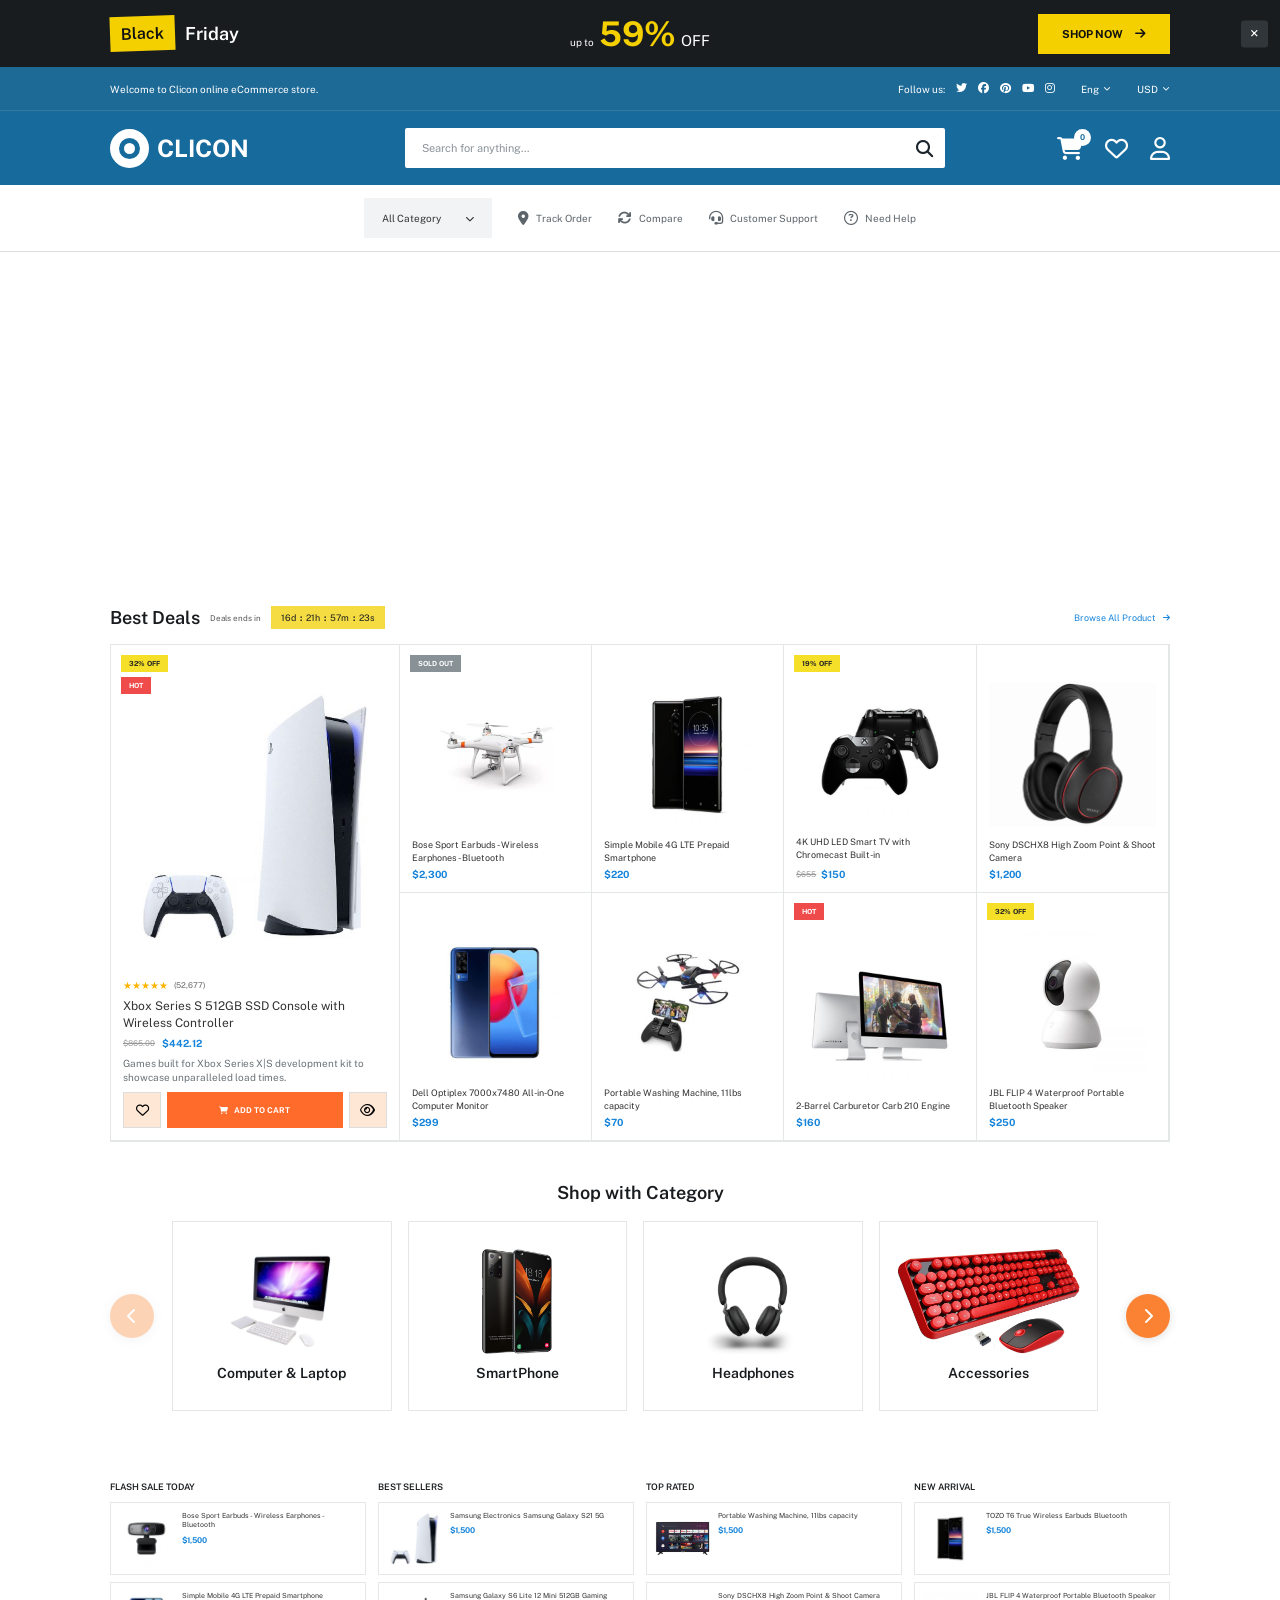
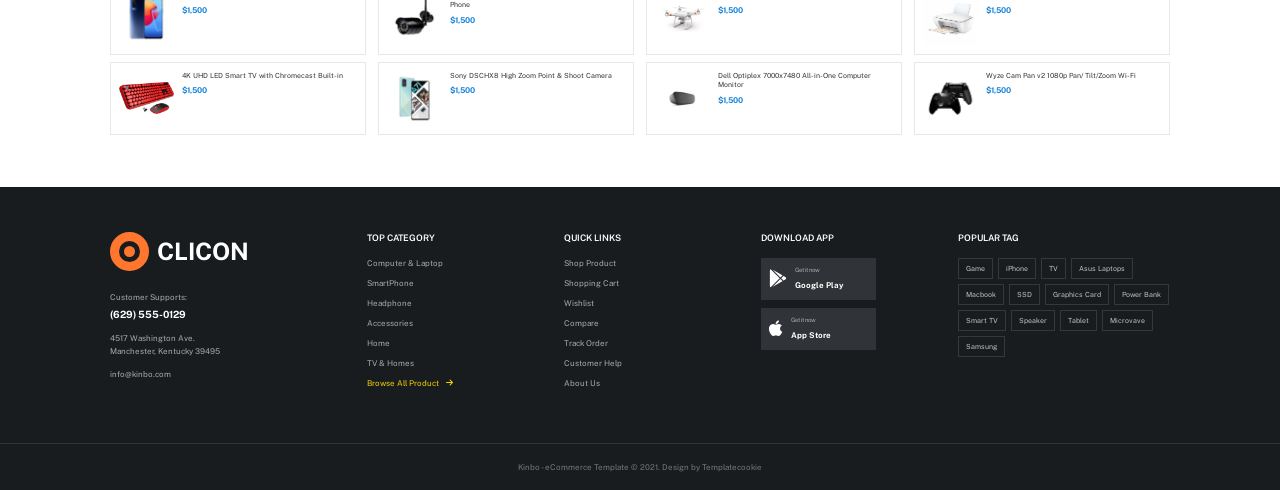
==== index.html @ a338e229 "youtube" ====
<!DOCTYPE html>
<html lang="en">

<head>
   <!-- <script>
    window.dataLayer = window.dataLayer || [];
    function gtag() {
        dataLayer.push(arguments);
    }
    gtag("consent", "default", {
        ad_storage: "denied",
        ad_user_data: "denied",
        ad_personalization: "denied",
        analytics_storage: "denied",
        functionality_storage: "denied",
        personalization_storage: "denied",
        security_storage: "granted",
        wait_for_update: 2000,
    });
    gtag("set", "ads_data_redaction", true);
    gtag("set", "url_passthrough", true); 
</script> -->

<!-- <script async src="https://www.googletagmanager.com/gtag/js?id=G-FK0CPBMCGQ"></script>
<script>
  window.dataLayer = window.dataLayer || [];
  function gtag(){dataLayer.push(arguments);}
  gtag('js', new Date());

  gtag('config', 'G-FK0CPBMCGQ');
</script> -->

<!-- Meta Pixel Code -->
<!-- <script async data-cookieyes="cookieyes-advertisement" src="https://connect.facebook.net/en_US/fbevents.js"></script>
<script>  
!function(f,b,e,v,n,t,s)
{if(f.fbq)return;n=f.fbq=function(){n.callMethod?
n.callMethod.apply(n,arguments):n.queue.push(arguments)};
if(!f._fbq)f._fbq=n;n.push=n;n.loaded=!0;n.version='2.0';
n.queue=[];t=b.createElement(e);t.async=!0;
t.src=v;s=b.getElementsByTagName(e)[0];
s.parentNode.insertBefore(t,s)}(window, document,'script',
'https://connect.facebook.net/en_US/fbevents.js');
fbq('consent','revoke');
fbq('init', '1049858417867106');
fbq('track', 'PageView');
function handleConsent(hasConsent) {
    fbq("consent", hasConsent ? "grant" : "revoke");
  }
  document.addEventListener("cookieyes_consent_update", (eventData) => {
    const data = eventData.detail;
    handleConsent(data.accepted && data.accepted.includes("advertisement"));
  });
  document.addEventListener("cookieyes_banner_load", (eventData) => {
    const data = eventData.detail;
    handleConsent(data.categories && data.categories.advertisement);
  });
</script>
<noscript><img height="1" width="1" style="display:none"
src="https://www.facebook.com/tr?id=1049858417867106&ev=PageView&noscript=1"
/></noscript> -->
<!-- End Meta Pixel Code -->
 <!-- <script>
window.iabConfig = {
allowedVendors: [755,40,231,788,1607,174,628,1111,597,1373,553,50,1614],
allowedGoogleVendors: [20,43,46,55,61,70]
}
</script> -->
 <!-- <script id="cookieyes" type="text/javascript" src="https://cdn-cookieyes.com/client_data/108c27d39368e35b284f838989f4e9d2/script.js"></script> 
<script async data-cookieyes="cookieyes-analytics" src="https://t.contentsquare.net/uxa/c73704a7d55c6.js"></script> -->
 <!-- <script>
    function initializeUET() {
        (function(w, d, t, u, o) {w[u] = w[u] || [], o.ts = (new Date).getTime();var n = d.createElement(t);n.src = "https://bat.bing.net/bat.js?ti=" + o.ti + ("uetq" != u ? "&q=" + u : ""),n.async = 1, n.onload = n.onreadystatechange = function() {var s = this.readyState;s && "loaded" !== s && "complete" !== s ||(o.q = w[u], w[u] = new UET(o), w[u].push("pageLoad"),n.onload = n.onreadystatechange = null)};var i = d.getElementsByTagName(t)[0];i.parentNode.insertBefore(n, i);})(window, document, "script", "uetq", {ti: "97267647",enableAutoSpaTracking: true});
    }
    document.addEventListener('cookieyes_banner_load', (eventData) => {
        const data = eventData.detail;
        if (data.categories.advertisement) initializeUET();
        else document.addEventListener('cookieyes_consent_update', handleConsentUpdate);
    });
    function handleConsentUpdate(eventData) {
        const data = eventData.detail;
        if (data.accepted.includes("advertisement")) initializeUET();
    }
</script> -->
<!-- Google Tag Manager -->
<script>(function(w,d,s,l,i){w[l]=w[l]||[];w[l].push({'gtm.start':
new Date().getTime(),event:'gtm.js'});var f=d.getElementsByTagName(s)[0],
j=d.createElement(s),dl=l!='dataLayer'?'&l='+l:'';j.async=true;j.src=
'https://www.googletagmanager.com/gtm.js?id='+i+dl;f.parentNode.insertBefore(j,f);
})(window,document,'script','dataLayer','GTM-5NCLK5GD');</script>
<!-- End Google Tag Manager -->

    
    
    <meta charset="UTF-8"> 
    <meta name="viewport" content="width=device-width, initial-scale=1.0">

    <title>CLICON - E-commerce</title>

    <!-- Google Font -->
    <link rel="preconnect" href="https://fonts.googleapis.com">
    <link rel="preconnect" href="https://fonts.gstatic.com" crossorigin>

    <link
        href="https://fonts.googleapis.com/css2?family=Public+Sans:wght@400;500;600;700&display=swap"
        rel="stylesheet"
    >

    <!-- Font Awesome -->
    <link
        rel="stylesheet"
        href="https://cdnjs.cloudflare.com/ajax/libs/font-awesome/6.5.2/css/all.min.css"
    >

    <!-- CSS -->
    <link
        rel="stylesheet"
        href="stylescart/stylescart1.css"
    >

</head>

<body>
    
<noscript><iframe src="https://www.googletagmanager.com/ns.html?id=GTM-5NCLK5GD"
height="0" width="0" style="display:none;visibility:hidden"></iframe></noscript>



<!-- =====================================================
     TOP PROMOTION BAR
===================================================== -->

<div class="top-promo">

    <div class="promo-content">

        <div class="promo-left">

            <span class="black-label">
                Black
            </span>

            <span>
                Friday
            </span>

        </div>


        <div class="promo-center">

            <small>
                up to
            </small>

            <strong>
                59%
            </strong>

            <span>
                OFF
            </span>

        </div>


        <button
            type="button"
            class="shop-now"
        >
            SHOP NOW
            <i class="fa-solid fa-arrow-right"></i>
        </button>

    </div>


    <button
        type="button"
        class="close-promo"
        aria-label="Close promotion"
    >
        ×
    </button>

</div>


<!-- =====================================================
     HEADER
===================================================== -->

<header class="header">


    <!-- HEADER TOP -->

    <div class="header-top">

        <div class="header-top-inner">

            <p>
                Welcome to Clicon online eCommerce store.
            </p>
            
            <div class="header-social">

                <span>
                    Follow us:
                </span>

                <i class="fa-brands fa-twitter"></i>

                <i class="fa-brands fa-facebook"></i>

                <i class="fa-brands fa-pinterest"></i>

                <i class="fa-brands fa-youtube"></i>

                <i class="fa-brands fa-instagram"></i>


                <span class="language">

                    Eng

                    <i class="fa-solid fa-chevron-down"></i>

                </span>


                <span class="currency">

                    USD

                    <i class="fa-solid fa-chevron-down"></i>

                </span>

            </div>

        </div>

    </div>


    <!-- MAIN BLUE HEADER -->

    <div class="header-main">

        <div class="header-main-inner">


            <!-- LOGO -->

            <div class="logo">

                <div class="logo-icon">

                    <span></span>

                </div>

                <span>
                    CLICON
                </span>

            </div>


            <!-- SEARCH -->

            <div class="search-box">

                <input
                    type="text"
                    placeholder="Search for anything..."
                >

                <button type="button">

                    <i class="fa-solid fa-magnifying-glass"></i>

                </button>

            </div>
            


            <!-- HEADER ACTIONS -->

            <div class="header-actions">


                <a
                    href="cart.html"
                    class="cart"
                    id="cartLink"
                    aria-label="Shopping Cart"
                >

                    <i class="fa-solid fa-cart-shopping"></i>

                    <span
                        class="cart-count"
                        id="cartCount"
                    >
                        0
                    </span>

                </a>


                <i class="fa-regular fa-heart"></i>

                <i class="fa-regular fa-user"></i>

            </div>

        </div>

    </div>


    <!-- NAVIGATION -->

    <nav class="navigation">

        <div class="nav-inner">


            <button
                type="button"
                class="category-button"
            >

                <span>
                    All Category
                </span>

                <i class="fa-solid fa-chevron-down"></i>

            </button>


            <a href="#">

                <i class="fa-solid fa-location-dot"></i>

                <span>
                    Track Order
                </span>

            </a>


            <a href="#">

                <i class="fa-solid fa-arrows-rotate"></i>

                <span>
                    Compare
                </span>

            </a>


            <a href="#">

                <i class="fa-solid fa-headset"></i>

                <span>
                    Customer Support
                </span>

            </a>


            <a href="#">

                <i class="fa-regular fa-circle-question"></i>

                <span>
                    Need Help
                </span>

            </a>

        </div>

    </nav>

</header>


<!-- =====================================================
     MAIN
===================================================== -->

<main>


<!-- =====================================================
     BEST DEALS
===================================================== -->
<div id="daily-container"></div>
<div id="youtube-container">
    <iframe
  width="560"
  height="315"
  data-src="https://www.youtube.com/embed/6dN-zDitRwo?si=wccY90FbBGuuC-x7"
  title="YouTube video player"
  frameborder="0"
  allow="accelerometer; autoplay; clipboard-write; encrypted-media; gyroscope; picture-in-picture; web-share"
  referrerpolicy="strict-origin-when-cross-origin"
  allowfullscreen>
</iframe>
</div>
<section class="best-deals">

    <div class="section-container">


        <div class="section-heading">


            <div class="heading-left">

                <h2>
                    Best Deals
                </h2>


                <span class="deals-end">
                    Deals ends in
                </span>


                <div class="countdown">

                    <span>
                        16d
                    </span>

                    <b>:</b>

                    <span>
                        21h
                    </span>

                    <b>:</b>

                    <span>
                        57m
                    </span>

                    <b>:</b>

                    <span>
                        23s
                    </span>

                </div>

            </div>


            <a
                href="#"
                class="browse-link"
            >
                Browse All Product

                <i class="fa-solid fa-arrow-right"></i>

            </a>

        </div>


        <!-- =================================================
             PRODUCT GRID
        ================================================= -->

        <div class="deal-grid">


            <!-- PRODUCT 1 -->

            <div
                class="deal-product large-product product-card"
                data-product-id="product-001"
                data-product-name="Xbox Series S 512GB SSD Console with Wireless Controller"
                data-product-price="442.12"
                data-product-image="pics2/ps5.png"
                data-product-old-price="865"
                data-product-brand="Xbox"
                data-product-category="Gaming"
                data-product-sku="A264671"
            >

                <div class="product-badges">

                    <span class="discount">
                        32% OFF
                    </span>

                    <span class="hot">
                        HOT
                    </span>

                </div>


                <img
                    src="pics2/ps5.png"
                    alt="Gaming Console"
                >


                <div class="rating">
                    ★★★★★
                    <span>
                        (52,677)
                    </span>
                </div>


                <h3>
                    Xbox Series S 512GB SSD Console
                    with Wireless Controller
                </h3>


                <div class="price">

                    <del>
                        $865.00
                    </del>

                    <strong>
                        $442.12
                    </strong>

                </div>


                <p class="description">

                    Games built for Xbox Series X|S
                    development kit to showcase
                    unparalleled load times.

                </p>


                <div class="product-buttons">


                    <button
                        type="button"
                        class="wishlist"
                        data-action="wishlist"
                    >

                        <i class="fa-regular fa-heart"></i>

                    </button>


                    <button
                        type="button"
                        class="add-cart"
                        data-action="add-cart"
                    >

                        <i class="fa-solid fa-cart-shopping"></i>

                        ADD TO CART

                    </button>


                    <button
                        type="button"
                        class="view"
                        data-action="quick-view"
                    >

                        <i class="fa-regular fa-eye"></i>

                    </button>

                </div>

            </div>


            <!-- PRODUCT 2 -->

            <div
                class="deal-product small-deal-product product-card"
                data-product-id="product-002"
                data-product-name="Bose Sport Earbuds - Wireless Earphones - Bluetooth"
                data-product-price="2300"
                data-product-image="pics2/drone2.png"
                data-product-old-price="2500"
                data-product-brand="Bose"
                data-product-category="Headphones"
                data-product-sku="A264672"
            >

                <span class="sold">
                    SOLD OUT
                </span>


                <img
                    src="pics2/drone2.png"
                    alt="Drone"
                >


                <div class="product-hover-actions">

                    <button
                        type="button"
                        class="hover-action wishlist-action"
                        data-action="wishlist"
                    >
                        <i class="fa-regular fa-heart"></i>
                    </button>


                    <button
                        type="button"
                        class="hover-action cart-action"
                        data-action="add-cart"
                    >
                        <i class="fa-solid fa-cart-shopping"></i>
                    </button>


                    <button
                        type="button"
                        class="hover-action view-action"
                        data-action="quick-view"
                    >
                        <i class="fa-regular fa-eye"></i>
                    </button>

                </div>


                <h3>
                    Bose Sport Earbuds - Wireless
                    Earphones - Bluetooth
                </h3>


                <strong class="blue-price">
                    $2,300
                </strong>

            </div>


            <!-- PRODUCT 3 -->

            <div
                class="deal-product small-deal-product product-card"
                data-product-id="product-003"
                data-product-name="Simple Mobile 4G LTE Prepaid Smartphone"
                data-product-price="220"
                data-product-image="pics2/phone3.png"
                data-product-old-price="250"
                data-product-brand="Simple Mobile"
                data-product-category="Smartphones"
                data-product-sku="A264673"
            >

                <img
                    src="pics2/phone3.png"
                    alt="Smartphone"
                >


                <div class="product-hover-actions">

                    <button
                        type="button"
                        class="hover-action wishlist-action"
                        data-action="wishlist"
                    >
                        <i class="fa-regular fa-heart"></i>
                    </button>


                    <button
                        type="button"
                        class="hover-action cart-action"
                        data-action="add-cart"
                    >
                        <i class="fa-solid fa-cart-shopping"></i>
                    </button>


                    <button
                        type="button"
                        class="hover-action view-action"
                        data-action="quick-view"
                    >
                        <i class="fa-regular fa-eye"></i>
                    </button>

                </div>


                <h3>
                    Simple Mobile 4G LTE Prepaid
                    Smartphone
                </h3>


                <strong class="blue-price">
                    $220
                </strong>

            </div>


            <!-- PRODUCT 4 -->

            <div
                class="deal-product small-deal-product product-card"
                data-product-id="product-004"
                data-product-name="4K UHD LED Smart TV with Chromecast Built-in"
                data-product-price="150"
                data-product-image="pics2/xboxc.png"
                data-product-old-price="655"
                data-product-brand="Samsung"
                data-product-category="TV & Home"
                data-product-sku="A264674"
            >

                <span class="discount">
                    19% OFF
                </span>


                <img
                    src="pics2/xboxc.png"
                    alt="Gaming console"
                >


                <div class="product-hover-actions">

                    <button
                        type="button"
                        class="hover-action wishlist-action"
                        data-action="wishlist"
                    >
                        <i class="fa-regular fa-heart"></i>
                    </button>


                    <button
                        type="button"
                        class="hover-action cart-action"
                        data-action="add-cart"
                    >
                        <i class="fa-solid fa-cart-shopping"></i>
                    </button>


                    <button
                        type="button"
                        class="hover-action view-action"
                        data-action="quick-view"
                    >
                        <i class="fa-regular fa-eye"></i>
                    </button>

                </div>


                <h3>
                    4K UHD LED Smart TV with
                    Chromecast Built-in
                </h3>


                <div class="price">

                    <del>
                        $655
                    </del>

                    <strong>
                        $150
                    </strong>

                </div>

            </div>


            <!-- PRODUCT 5 -->

            <div
                class="deal-product small-deal-product product-card"
                data-product-id="product-005"
                data-product-name="Sony DSCHX8 High Zoom Point & Shoot Camera"
                data-product-price="1200"
                data-product-image="pics2/ChatGPT Image Aug 17, 2026, 02_09_43 PM.png"
                data-product-old-price="1350"
                data-product-brand="Sony"
                data-product-category="Camera"
                data-product-sku="A264675"
            >

                <img
                    src="pics2/ChatGPT Image Aug 17, 2026, 02_09_43 PM.png"
                    alt="Headphones"
                >


                <div class="product-hover-actions">

                    <button
                        type="button"
                        class="hover-action wishlist-action"
                        data-action="wishlist"
                    >
                        <i class="fa-regular fa-heart"></i>
                    </button>


                    <button
                        type="button"
                        class="hover-action cart-action"
                        data-action="add-cart"
                    >
                        <i class="fa-solid fa-cart-shopping"></i>
                    </button>


                    <button
                        type="button"
                        class="hover-action view-action"
                        data-action="quick-view"
                    >
                        <i class="fa-regular fa-eye"></i>
                    </button>

                </div>


                <h3>
                    Sony DSCHX8 High Zoom Point
                    & Shoot Camera
                </h3>


                <strong class="blue-price">
                    $1,200
                </strong>

            </div>


            <!-- PRODUCT 6 -->

            <div
                class="deal-product small-deal-product product-card"
                data-product-id="product-006"
                data-product-name="Dell Optiplex 7000x7480 All-in-One Computer Monitor"
                data-product-price="299"
                data-product-image="pics2/phone2.png"
                data-product-old-price="350"
                data-product-brand="Dell"
                data-product-category="Computer"
                data-product-sku="A264676"
            >

                <img
                    src="pics2/phone2.png"
                    alt="Monitor"
                >


                <div class="product-hover-actions">

                    <button
                        type="button"
                        class="hover-action wishlist-action"
                        data-action="wishlist"
                    >
                        <i class="fa-regular fa-heart"></i>
                    </button>


                    <button
                        type="button"
                        class="hover-action cart-action"
                        data-action="add-cart"
                    >
                        <i class="fa-solid fa-cart-shopping"></i>
                    </button>


                    <button
                        type="button"
                        class="hover-action view-action"
                        data-action="quick-view"
                    >
                        <i class="fa-regular fa-eye"></i>
                    </button>

                </div>


                <h3>
                    Dell Optiplex 7000x7480
                    All-in-One Computer Monitor
                </h3>


                <strong class="blue-price">
                    $299
                </strong>

            </div>


            <!-- PRODUCT 7 -->

            <div
                class="deal-product small-deal-product product-card"
                data-product-id="product-007"
                data-product-name="Portable Washing Machine, 11lbs capacity"
                data-product-price="70"
                data-product-image="pics2/drone.png"
                data-product-old-price="90"
                data-product-brand="Portable"
                data-product-category="Home Appliances"
                data-product-sku="A264677"
            >

                <img
                    src="pics2/drone.png"
                    alt="Portable drone"
                >


                <div class="product-hover-actions">

                    <button
                        type="button"
                        class="hover-action wishlist-action"
                        data-action="wishlist"
                    >
                        <i class="fa-regular fa-heart"></i>
                    </button>


                    <button
                        type="button"
                        class="hover-action cart-action"
                        data-action="add-cart"
                    >
                        <i class="fa-solid fa-cart-shopping"></i>
                    </button>


                    <button
                        type="button"
                        class="hover-action view-action"
                        data-action="quick-view"
                    >
                        <i class="fa-regular fa-eye"></i>
                    </button>

                </div>


                <h3>
                    Portable Washing Machine,
                    11lbs capacity
                </h3>


                <strong class="blue-price">
                    $70
                </strong>

            </div>


            <!-- PRODUCT 8 -->

            <div
                class="deal-product small-deal-product product-card"
                data-product-id="product-008"
                data-product-name="2-Barrel Carburetor Carb 210 Engine"
                data-product-price="160"
                data-product-image="pics2/mon.png"
                data-product-old-price="190"
                data-product-brand="Carburetor"
                data-product-category="Automotive"
                data-product-sku="A264678"
            >

                <span class="hot">
                    HOT
                </span>


                <img
                    src="pics2/mon.png"
                    alt="Computer"
                >


                <div class="product-hover-actions">

                    <button
                        type="button"
                        class="hover-action wishlist-action"
                        data-action="wishlist"
                    >
                        <i class="fa-regular fa-heart"></i>
                    </button>


                    <button
                        type="button"
                        class="hover-action cart-action"
                        data-action="add-cart"
                    >
                        <i class="fa-solid fa-cart-shopping"></i>
                    </button>


                    <button
                        type="button"
                        class="hover-action view-action"
                        data-action="quick-view"
                    >
                        <i class="fa-regular fa-eye"></i>
                    </button>

                </div>


                <h3>
                    2-Barrel Carburetor Carb
                    210 Engine
                </h3>


                <strong class="blue-price">
                    $160
                </strong>

            </div>


            <!-- PRODUCT 9 -->

            <div
                class="deal-product small-deal-product product-card"
                data-product-id="product-009"
                data-product-name="JBL FLIP 4 Waterproof Portable Bluetooth Speaker"
                data-product-price="250"
                data-product-image="pics2/sc.png"
                data-product-old-price="300"
                data-product-brand="JBL"
                data-product-category="Speaker"
                data-product-sku="A264679"
            >

                <span class="discount">
                    32% OFF
                </span>


                <img
                    src="pics2/sc.png"
                    alt="Speaker"
                >


                <div class="product-hover-actions">

                    <button
                        type="button"
                        class="hover-action wishlist-action"
                        data-action="wishlist"
                    >
                        <i class="fa-regular fa-heart"></i>
                    </button>


                    <button
                        type="button"
                        class="hover-action cart-action"
                        data-action="add-cart"
                    >
                        <i class="fa-solid fa-cart-shopping"></i>
                    </button>


                    <button
                        type="button"
                        class="hover-action view-action"
                        data-action="quick-view"
                    >
                        <i class="fa-regular fa-eye"></i>
                    </button>

                </div>


                <h3>
                    JBL FLIP 4 Waterproof Portable
                    Bluetooth Speaker
                </h3>


                <strong class="blue-price">
                    $250
                </strong>

            </div>

        </div>

    </div>

</section>


<!-- =====================================================
     SHOP WITH CATEGORIES
===================================================== -->

<section class="categories">

    <div class="section-container">


        <div class="section-title">

            <h2>
                Shop with Category
            </h2>

        </div>


        <!-- =================================================
             CATEGORY SLIDER
        ================================================= -->

        <div class="category-slider">


            <!-- PREVIOUS BUTTON -->

            <button
                type="button"
                class="slider-button category-prev"
                id="categoryPrev"
                aria-label="Previous category"
            >

                <i class="fa-solid fa-chevron-left"></i>

            </button>


            <!-- CATEGORY VIEWPORT -->

            <div
                class="category-viewport"
                id="categoryViewport"
            >

                <div
                    class="category-track"
                    id="categoryTrack"
                >


                    <!-- CATEGORY 1 -->

                    <div class="category-card">

                        <img
                            src="pics2/mc.png"
                            alt="Computer"
                        >

                        <h3>
                            Computer & Laptop
                        </h3>

                    </div>


                    <!-- CATEGORY 2 -->

                    <div class="category-card">

                        <img
                            src="pics2/phone1.png"
                            alt="Smart Phone"
                        >

                        <h3>
                            SmartPhone
                        </h3>

                    </div>


                    <!-- CATEGORY 3 -->

                    <div class="category-card">

                        <img
                            src="pics2/headph.png"
                            alt="Headphones"
                        >

                        <h3>
                            Headphones
                        </h3>

                    </div>


                    <!-- CATEGORY 4 -->

                    <div class="category-card">

                        <img
                            src="pics2/keyboard.png"
                            alt="Accessories"
                        >

                        <h3>
                            Accessories
                        </h3>

                    </div>


                    <!-- CATEGORY 5 -->

                    <div class="category-card">

                        <img
                            src="pics2/camera.png"
                            alt="Camera"
                        >

                        <h3>
                            Camera & Photo
                        </h3>

                    </div>


                    <!-- CATEGORY 6 -->

                    <div class="category-card">

                        <img
                            src="pics2/tv.png"
                            alt="TV"
                        >

                        <h3>
                            TV & Homes
                        </h3>

                    </div>


                </div>

            </div>


            <!-- NEXT BUTTON -->

            <button
                type="button"
                class="slider-button category-next"
                id="categoryNext"
                aria-label="Next category"
            >

                <i class="fa-solid fa-chevron-right"></i>

            </button>

        </div>


    </div>

</section>


<!-- =====================================================
     PRODUCT COLLECTIONS
===================================================== -->

<section class="collections">

    <div class="section-container">

        <div class="collection-grid">


            <!-- FLASH SALE -->

            <div class="collection">

                <h3>
                    FLASH SALE TODAY
                </h3>


                <div
                    class="small-product product-card"
                    data-product-id="product-010"
                    data-product-name="Bose Sport Earbuds - Wireless Earphones - Bluetooth"
                    data-product-price="1500"
                    data-product-image="pics2/fron.png"
                    data-product-brand="Bose"
                    data-product-category="Headphones"
                    data-product-sku="A264680"
                >

                    <img
                        src="pics2/fron.png"
                        alt="Camera"
                    >


                    <div>

                        <p>
                            Bose Sport Earbuds - Wireless
                            Earphones - Bluetooth
                        </p>

                        <strong>
                            $1,500
                        </strong>

                    </div>


                    <div class="product-hover-actions">

                        <button
                            type="button"
                            class="hover-action wishlist-action"
                            data-action="wishlist"
                        >
                            <i class="fa-regular fa-heart"></i>
                        </button>


                        <button
                            type="button"
                            class="hover-action cart-action"
                            data-action="add-cart"
                        >
                            <i class="fa-solid fa-cart-shopping"></i>
                        </button>


                        <button
                            type="button"
                            class="hover-action view-action"
                            data-action="quick-view"
                        >
                            <i class="fa-regular fa-eye"></i>
                        </button>

                    </div>

                </div>


                <div
                    class="small-product product-card"
                    data-product-id="product-011"
                    data-product-name="Simple Mobile 4G LTE Prepaid Smartphone"
                    data-product-price="1500"
                    data-product-image="pics2/phone2.png"
                    data-product-brand="Simple Mobile"
                    data-product-category="Smartphone"
                    data-product-sku="A264681"
                >

                    <img
                        src="pics2/phone2.png"
                        alt="Phone"
                    >


                    <div>

                        <p>
                            Simple Mobile 4G LTE Prepaid
                            Smartphone
                        </p>

                        <strong>
                            $1,500
                        </strong>

                    </div>


                    <div class="product-hover-actions">

                        <button
                            type="button"
                            class="hover-action wishlist-action"
                            data-action="wishlist"
                        >
                            <i class="fa-regular fa-heart"></i>
                        </button>


                        <button
                            type="button"
                            class="hover-action cart-action"
                            data-action="add-cart"
                        >
                            <i class="fa-solid fa-cart-shopping"></i>
                        </button>


                        <button
                            type="button"
                            class="hover-action view-action"
                            data-action="quick-view"
                        >
                            <i class="fa-regular fa-eye"></i>
                        </button>

                    </div>

                </div>


                <div
                    class="small-product product-card"
                    data-product-id="product-012"
                    data-product-name="4K UHD LED Smart TV with Chromecast Built-in"
                    data-product-price="1500"
                    data-product-image="pics2/keyboard.png"
                    data-product-brand="Samsung"
                    data-product-category="TV & Home"
                    data-product-sku="A264682"
                >

                    <img
                        src="pics2/keyboard.png"
                        alt="Keyboard"
                    >


                    <div>

                        <p>
                            4K UHD LED Smart TV with
                            Chromecast Built-in
                        </p>

                        <strong>
                            $1,500
                        </strong>

                    </div>


                    <div class="product-hover-actions">

                        <button
                            type="button"
                            class="hover-action wishlist-action"
                            data-action="wishlist"
                        >
                            <i class="fa-regular fa-heart"></i>
                        </button>


                        <button
                            type="button"
                            class="hover-action cart-action"
                            data-action="add-cart"
                        >
                            <i class="fa-solid fa-cart-shopping"></i>
                        </button>


                        <button
                            type="button"
                            class="hover-action view-action"
                            data-action="quick-view"
                        >
                            <i class="fa-regular fa-eye"></i>
                        </button>

                    </div>

                </div>

            </div>


            <!-- BEST SELLERS -->

            <div class="collection">

                <h3>
                    BEST SELLERS
                </h3>


                <div
                    class="small-product product-card"
                    data-product-id="product-013"
                    data-product-name="Samsung Electronics Samsung Galaxy S21 5G"
                    data-product-price="1500"
                    data-product-image="pics2/ps5.png"
                    data-product-brand="Samsung"
                    data-product-category="Smartphone"
                    data-product-sku="A264683"
                >

                    <img
                        src="pics2/ps5.png"
                        alt="Playstation"
                    >


                    <div>

                        <p>
                            Samsung Electronics
                            Samsung Galaxy S21 5G
                        </p>

                        <strong>
                            $1,500
                        </strong>

                    </div>


                    <div class="product-hover-actions">

                        <button
                            type="button"
                            class="hover-action wishlist-action"
                            data-action="wishlist"
                        >
                            <i class="fa-regular fa-heart"></i>
                        </button>


                        <button
                            type="button"
                            class="hover-action cart-action"
                            data-action="add-cart"
                        >
                            <i class="fa-solid fa-cart-shopping"></i>
                        </button>


                        <button
                            type="button"
                            class="hover-action view-action"
                            data-action="quick-view"
                        >
                            <i class="fa-regular fa-eye"></i>
                        </button>

                    </div>

                </div>


                <div
                    class="small-product product-card"
                    data-product-id="product-014"
                    data-product-name="Samsung Galaxy S6 Lite 12 Mini 512GB Gaming Phone"
                    data-product-price="1500"
                    data-product-image="pics2/sec.png"
                    data-product-brand="Samsung"
                    data-product-category="Smartphone"
                    data-product-sku="A264684"
                >

                    <img
                        src="pics2/sec.png"
                        alt="Watch"
                    >


                    <div>

                        <p>
                            Samsung Galaxy S6 Lite
                            12 Mini 512GB Gaming Phone
                        </p>

                        <strong>
                            $1,500
                        </strong>

                    </div>


                    <div class="product-hover-actions">

                        <button
                            type="button"
                            class="hover-action wishlist-action"
                            data-action="wishlist"
                        >
                            <i class="fa-regular fa-heart"></i>
                        </button>


                        <button
                            type="button"
                            class="hover-action cart-action"
                            data-action="add-cart"
                        >
                            <i class="fa-solid fa-cart-shopping"></i>
                        </button>


                        <button
                            type="button"
                            class="hover-action view-action"
                            data-action="quick-view"
                        >
                            <i class="fa-regular fa-eye"></i>
                        </button>

                    </div>

                </div>


                <div
                    class="small-product product-card"
                    data-product-id="product-015"
                    data-product-name="Sony DSCHX8 High Zoom Point & Shoot Camera"
                    data-product-price="1500"
                    data-product-image="pics2/phone4.png"
                    data-product-brand="Sony"
                    data-product-category="Camera"
                    data-product-sku="A264685"
                >

                    <img
                        src="pics2/phone4.png"
                        alt="Phone"
                    >


                    <div>

                        <p>
                            Sony DSCHX8 High Zoom
                            Point & Shoot Camera
                        </p>

                        <strong>
                            $1,500
                        </strong>

                    </div>


                    <div class="product-hover-actions">

                        <button
                            type="button"
                            class="hover-action wishlist-action"
                            data-action="wishlist"
                        >
                            <i class="fa-regular fa-heart"></i>
                        </button>


                        <button
                            type="button"
                            class="hover-action cart-action"
                            data-action="add-cart"
                        >
                            <i class="fa-solid fa-cart-shopping"></i>
                        </button>


                        <button
                            type="button"
                            class="hover-action view-action"
                            data-action="quick-view"
                        >
                            <i class="fa-regular fa-eye"></i>
                        </button>

                    </div>

                </div>

            </div>


            <!-- TOP RATED -->

            <div class="collection">

                <h3>
                    TOP RATED
                </h3>


                <div
                    class="small-product product-card"
                    data-product-id="product-016"
                    data-product-name="Portable Washing Machine, 11lbs capacity"
                    data-product-price="1500"
                    data-product-image="pics2/tv.png"
                    data-product-brand="Portable"
                    data-product-category="Home Appliances"
                    data-product-sku="A264686"
                >

                    <img
                        src="pics2/tv.png"
                        alt="TV"
                    >


                    <div>

                        <p>
                            Portable Washing Machine,
                            11lbs capacity
                        </p>

                        <strong>
                            $1,500
                        </strong>

                    </div>


                    <div class="product-hover-actions">

                        <button
                            type="button"
                            class="hover-action wishlist-action"
                            data-action="wishlist"
                        >
                            <i class="fa-regular fa-heart"></i>
                        </button>


                        <button
                            type="button"
                            class="hover-action cart-action"
                            data-action="add-cart"
                        >
                            <i class="fa-solid fa-cart-shopping"></i>
                        </button>


                        <button
                            type="button"
                            class="hover-action view-action"
                            data-action="quick-view"
                        >
                            <i class="fa-regular fa-eye"></i>
                        </button>

                    </div>

                </div>


                <div
                    class="small-product product-card"
                    data-product-id="product-017"
                    data-product-name="Sony DSCHX8 High Zoom Point & Shoot Camera"
                    data-product-price="1500"
                    data-product-image="pics2/drone2.png"
                    data-product-brand="Sony"
                    data-product-category="Camera"
                    data-product-sku="A264687"
                >

                    <img
                        src="pics2/drone2.png"
                        alt="Camera"
                    >


                    <div>

                        <p>
                            Sony DSCHX8 High Zoom
                            Point & Shoot Camera
                        </p>

                        <strong>
                            $1,500
                        </strong>

                    </div>


                    <div class="product-hover-actions">

                        <button
                            type="button"
                            class="hover-action wishlist-action"
                            data-action="wishlist"
                        >
                            <i class="fa-regular fa-heart"></i>
                        </button>


                        <button
                            type="button"
                            class="hover-action cart-action"
                            data-action="add-cart"
                        >
                            <i class="fa-solid fa-cart-shopping"></i>
                        </button>


                        <button
                            type="button"
                            class="hover-action view-action"
                            data-action="quick-view"
                        >
                            <i class="fa-regular fa-eye"></i>
                        </button>

                    </div>

                </div>


                <div
                    class="small-product product-card"
                    data-product-id="product-018"
                    data-product-name="Dell Optiplex 7000x7480 All-in-One Computer Monitor"
                    data-product-price="1500"
                    data-product-image="pics2/speaker.png"
                    data-product-brand="Dell"
                    data-product-category="Computer"
                    data-product-sku="A264688"
                >

                    <img
                        src="pics2/speaker.png"
                        alt="Mouse"
                    >


                    <div>

                        <p>
                            Dell Optiplex 7000x7480
                            All-in-One Computer Monitor
                        </p>

                        <strong>
                            $1,500
                        </strong>

                    </div>


                    <div class="product-hover-actions">

                        <button
                            type="button"
                            class="hover-action wishlist-action"
                            data-action="wishlist"
                        >
                            <i class="fa-regular fa-heart"></i>
                        </button>


                        <button
                            type="button"
                            class="hover-action cart-action"
                            data-action="add-cart"
                        >
                            <i class="fa-solid fa-cart-shopping"></i>
                        </button>


                        <button
                            type="button"
                            class="hover-action view-action"
                            data-action="quick-view"
                        >
                            <i class="fa-regular fa-eye"></i>
                        </button>

                    </div>

                </div>

            </div>


            <!-- NEW ARRIVAL -->

            <div class="collection">

                <h3>
                    NEW ARRIVAL
                </h3>


                <div
                    class="small-product product-card"
                    data-product-id="product-019"
                    data-product-name="TOZO T6 True Wireless Earbuds Bluetooth"
                    data-product-price="1500"
                    data-product-image="pics2/phone3.png"
                    data-product-brand="TOZO"
                    data-product-category="Earbuds"
                    data-product-sku="A264689"
                >

                    <img
                        src="pics2/phone3.png"
                        alt="Phone"
                    >


                    <div>

                        <p>
                            TOZO T6 True Wireless
                            Earbuds Bluetooth
                        </p>

                        <strong>
                            $1,500
                        </strong>

                    </div>


                    <div class="product-hover-actions">

                        <button
                            type="button"
                            class="hover-action wishlist-action"
                            data-action="wishlist"
                        >
                            <i class="fa-regular fa-heart"></i>
                        </button>


                        <button
                            type="button"
                            class="hover-action cart-action"
                            data-action="add-cart"
                        >
                            <i class="fa-solid fa-cart-shopping"></i>
                        </button>


                        <button
                            type="button"
                            class="hover-action view-action"
                            data-action="quick-view"
                        >
                            <i class="fa-regular fa-eye"></i>
                        </button>

                    </div>

                </div>


                <div
                    class="small-product product-card"
                    data-product-id="product-020"
                    data-product-name="JBL FLIP 4 Waterproof Portable Bluetooth Speaker"
                    data-product-price="1500"
                    data-product-image="pics2/print.png"
                    data-product-brand="JBL"
                    data-product-category="Speaker"
                    data-product-sku="A264690"
                >

                    <img
                        src="pics2/print.png"
                        alt="JBL"
                    >


                    <div>

                        <p>
                            JBL FLIP 4 Waterproof
                            Portable Bluetooth Speaker
                        </p>

                        <strong>
                            $1,500
                        </strong>

                    </div>


                    <div class="product-hover-actions">

                        <button
                            type="button"
                            class="hover-action wishlist-action"
                            data-action="wishlist"
                        >
                            <i class="fa-regular fa-heart"></i>
                        </button>


                        <button
                            type="button"
                            class="hover-action cart-action"
                            data-action="add-cart"
                        >
                            <i class="fa-solid fa-cart-shopping"></i>
                        </button>


                        <button
                            type="button"
                            class="hover-action view-action"
                            data-action="quick-view"
                        >
                            <i class="fa-regular fa-eye"></i>
                        </button>

                    </div>

                </div>


                <div
                    class="small-product product-card"
                    data-product-id="product-021"
                    data-product-name="Wyze Cam Pan v2 1080p Pan/Tilt/Zoom Wi-Fi"
                    data-product-price="1500"
                    data-product-image="pics2/xboxc.png"
                    data-product-brand="Wyze"
                    data-product-category="Camera"
                    data-product-sku="A264691"
                >

                    <img
                        src="pics2/xboxc.png"
                        alt="Game controller"
                    >


                    <div>

                        <p>
                            Wyze Cam Pan v2 1080p Pan/
                            Tilt/Zoom Wi-Fi
                        </p>

                        <strong>
                            $1,500
                        </strong>

                    </div>


                    <div class="product-hover-actions">

                        <button
                            type="button"
                            class="hover-action wishlist-action"
                            data-action="wishlist"
                        >
                            <i class="fa-regular fa-heart"></i>
                        </button>


                        <button
                            type="button"
                            class="hover-action cart-action"
                            data-action="add-cart"
                        >
                            <i class="fa-solid fa-cart-shopping"></i>
                        </button>


                        <button
                            type="button"
                            class="hover-action view-action"
                            data-action="quick-view"
                        >
                            <i class="fa-regular fa-eye"></i>
                        </button>

                    </div>

                </div>

            </div>

        </div>

    </div>

</section>

</main>


<!-- =====================================================
     QUICK VIEW MODAL
===================================================== -->

<div
    class="quick-view-overlay"
    id="quickViewModal"
    aria-hidden="true"
>

    <div
        class="quick-view-modal"
        role="dialog"
        aria-modal="true"
        aria-labelledby="quickViewTitle"
    >

        <button
            type="button"
            class="quick-view-close"
            id="quickViewClose"
            aria-label="Close quick view"
        >
            ×
        </button>


        <div class="quick-view-image">

            <img
                id="quickViewImage"
                src=""
                alt="Product"
            >

        </div>


        <div class="quick-view-info">

            <div class="quick-view-rating">

                <span class="stars">
                    ★★★★★
                </span>

                <strong>
                    4.7 Star Rating
                </strong>

                <span>
                    (21,671 User feedback)
                </span>

            </div>


            <h2 id="quickViewTitle">
                Product Name
            </h2>


            <div class="quick-view-meta">

                <div>

                    <span>
                        SKU:
                    </span>

                    <strong id="quickViewSku">
                        A264671
                    </strong>

                </div>


                <div>

                    <span>
                        Availability:
                    </span>

                    <strong class="in-stock">
                        In Stock
                    </strong>

                </div>


                <div>

                    <span>
                        Brand:
                    </span>

                    <strong id="quickViewBrand">
                        Apple
                    </strong>

                </div>


                <div>

                    <span>
                        Category:
                    </span>

                    <strong id="quickViewCategory">
                        Electronics Devices
                    </strong>

                </div>

            </div>


            <div class="quick-view-price">

                <strong id="quickViewPrice">
                    $1699
                </strong>

                <del id="quickViewOldPrice">
                    $1999.00
                </del>

                <span>
                    21% OFF
                </span>

            </div>


            <div class="quick-view-divider"></div>


            <div class="quick-view-actions">

                <div class="quantity-box">

                    <button
                        type="button"
                        id="quickViewMinus"
                    >
                        −
                    </button>

                    <span id="quickViewQuantity">
                        1
                    </span>

                    <button
                        type="button"
                        id="quickViewPlus"
                    >
                        +
                    </button>

                </div>


                <button
                    type="button"
                    class="quick-add-cart"
                    id="quickViewAddCart"
                >
                    ADD TO CART
                    <i class="fa-solid fa-cart-shopping"></i>
                </button>


                <button
                    type="button"
                    class="quick-buy"
                    id="quickViewBuy"
                >
                    BUY NOW
                </button>

            </div>

        </div>

    </div>

</div>


<!-- =====================================================
     FOOTER
===================================================== -->

<footer class="footer">

    <div class="footer-container">


        <div class="footer-company">

            <div class="footer-logo">

                <div class="footer-logo-icon">

                    <span></span>

                </div>

                <strong>
                    CLICON
                </strong>

            </div>


            <p>
                Customer Supports:
            </p>

            <strong>
                (629) 555-0129
            </strong>


            <p>
                4517 Washington Ave.<br>
                Manchester, Kentucky 39495
            </p>


            <p>
                info@kinbo.com
            </p>

        </div>


        <div class="footer-column">

            <h3>
                TOP CATEGORY
            </h3>

            <a href="#">
                Computer & Laptop
            </a>

            <a href="#">
                SmartPhone
            </a>

            <a href="#">
                Headphone
            </a>

            <a href="#">
                Accessories
            </a>

            <a href="#">
                Home
            </a>

            <a href="#">
                TV & Homes
            </a>

            <a
                href="#"
                class="yellow-link"
            >
                Browse All Product
                <i class="fa-solid fa-arrow-right"></i>
            </a>

        </div>


        <div class="footer-column">

            <h3>
                QUICK LINKS
            </h3>

            <a href="#">
                Shop Product
            </a>

            <a href="cart.html">
                Shopping Cart
            </a>

            <a href="#">
                Wishlist
            </a>

            <a href="#">
                Compare
            </a>

            <a href="#">
                Track Order
            </a>

            <a href="#">
                Customer Help
            </a>

            <a href="#">
                About Us
            </a>

        </div>


        <div class="footer-column">

            <h3>
                DOWNLOAD APP
            </h3>


            <div class="app-button">

                <i class="fa-brands fa-google-play"></i>

                <div>

                    <small>
                        Get it now
                    </small>

                    <strong>
                        Google Play
                    </strong>

                </div>

            </div>


            <div class="app-button">

                <i class="fa-brands fa-apple"></i>

                <div>

                    <small>
                        Get it now
                    </small>

                    <strong>
                        App Store
                    </strong>

                </div>

            </div>

        </div>


        <div class="footer-column">

            <h3>
                POPULAR TAG
            </h3>


            <div class="tags">

                <span>Game</span>
                <span>iPhone</span>
                <span>TV</span>
                <span>Asus Laptops</span>
                <span>Macbook</span>
                <span>SSD</span>
                <span>Graphics Card</span>
                <span>Power Bank</span>
                <span>Smart TV</span>
                <span>Speaker</span>
                <span>Tablet</span>
                <span>Microvave</span>
                <span>Samsung</span>

            </div>

        </div>

    </div>


    <div class="footer-bottom">

        <p>
            Kinbo - eCommerce Template © 2021.
            Design by Templatecookie
        </p>

    </div>

</footer>


<!-- =====================================================
     JAVASCRIPT
===================================================== -->
<!-- CART SUCCESS POPUP -->
<div
    id="cartNotification"
    class="cart-notification"
    role="status"
    aria-live="polite"
>
    Successfully added to cart
</div>
<script src="cart.js"></script>

</body>

</html>
---- stylescart/stylescart1.css ----
/* =====================================================
   RESET
===================================================== */

* {
    margin: 0;
    padding: 0;
    box-sizing: border-box;
}

html {
    scroll-behavior: smooth;
    min-height: 100%;
}

body {
    font-family: "Public Sans", sans-serif;
    color: #191c1f;
    background: #ffffff;
    overflow-x: hidden;
    min-height: 100vh;

    display: flex;
    flex-direction: column;
}

img {
    max-width: 100%;
    display: block;
}

button,
input {
    font-family: inherit;
}

button {
    cursor: pointer;
}

a {
    text-decoration: none;
    color: inherit;
}


/* =====================================================
   COMMON CONTENT
===================================================== */

.section-container {
    width: min(1060px, calc(100% - 40px));
    margin: 0 auto;
}


/* =====================================================
   TOP PROMOTION BAR
===================================================== */

.top-promo {
    width: 100%;
    background: #191c1f;
    color: #ffffff;
    position: relative;
    flex-shrink: 0;
}

.promo-content {
    width: min(1060px, calc(100% - 40px));
    height: 67px;
    margin: 0 auto;

    display: flex;
    align-items: center;

    position: relative;
}


/* =====================================================
   BLACK FRIDAY
===================================================== */

.promo-left {
    display: flex;
    align-items: center;
    gap: 10px;

    font-size: 18px;
    font-weight: 600;

    white-space: nowrap;
}

.black-label {
    background: #f5d000;
    color: #111111;

    padding: 8px 11px;

    font-size: 16px;
    font-weight: 600;

    transform: rotate(-2deg);
}


/* =====================================================
   PROMOTION CENTER
===================================================== */

.promo-center {
    position: absolute;

    left: 50%;
    top: 50%;

    transform: translate(-50%, -50%);

    display: flex;
    align-items: baseline;

    gap: 5px;

    white-space: nowrap;
}

.promo-center small {
    font-size: 10px;
}

.promo-center strong {
    color: #f5d000;

    font-size: 34px;
    line-height: 1;

    font-weight: 700;
}

.promo-center span {
    font-size: 15px;
}


/* =====================================================
   SHOP NOW
===================================================== */

.shop-now {
    position: absolute;

    right: 0;
    top: 50%;

    transform: translateY(-50%);

    height: 40px;

    padding: 0 24px;

    background: #f5d000;
    color: #111111;

    border: none;

    font-size: 11px;
    font-weight: 700;

    display: flex;
    align-items: center;
    justify-content: center;

    gap: 12px;
}

.shop-now i {
    font-size: 12px;
}


/* =====================================================
   CLOSE PROMO
===================================================== */

.close-promo {
    position: absolute;

    right: 12px;
    top: 50%;

    transform: translateY(-50%);

    width: 27px;
    height: 27px;

    padding: 0;

    border: none;
    border-radius: 3px;

    background: #30363a;
    color: #ffffff;

    font-size: 16px;
    line-height: 1;

    display: flex;
    align-items: center;
    justify-content: center;

    z-index: 20;
}

.close-promo:hover {
    background: #3d4448;
}


/* =====================================================
   HEADER
===================================================== */

.header {
    width: 100%;
    color: #ffffff;
    flex-shrink: 0;
}


/* =====================================================
   HEADER TOP
===================================================== */

.header-top {
    width: 100%;

    background: #1d6a97;

    border-bottom: 1px solid rgba(255, 255, 255, 0.10);
}

.header-top-inner {
    width: min(1060px, calc(100% - 40px));

    min-height: 43px;

    margin: 0 auto;

    display: flex;
    align-items: center;
    justify-content: space-between;
}

.header-top p {
    color: #ffffff;

    font-size: 10px;
    font-weight: 400;
}


/* =====================================================
   SOCIAL
===================================================== */

.header-social {
    display: flex;
    align-items: center;

    gap: 11px;

    color: #ffffff;

    font-size: 10px;
}

.header-social i {
    font-size: 11px;
}

.language,
.currency {
    display: flex;
    align-items: center;

    gap: 5px;

    margin-left: 15px;
}

.language i,
.currency i {
    font-size: 7px;
}


/* =====================================================
   BLUE HEADER
===================================================== */

.header-main {
    width: 100%;
    background: #176b9c;
}

.header-main-inner {
    width: min(1060px, calc(100% - 40px));

    min-height: 74px;

    margin: 0 auto;

    display: flex;
    align-items: center;
}


/* =====================================================
   LOGO
===================================================== */

.logo {
    width: 180px;

    display: flex;
    align-items: center;

    gap: 8px;

    color: #ffffff;

    font-size: 24px;
    font-weight: 700;

    white-space: nowrap;

    flex-shrink: 0;
}

.logo-icon {
    width: 39px;
    height: 39px;

    border: 9px solid #ffffff;
    border-radius: 50%;

    display: flex;
    align-items: center;
    justify-content: center;

    flex-shrink: 0;
}

.logo-icon span {
    width: 11px;
    height: 11px;

    background: #ffffff;

    border-radius: 50%;
}


/* =====================================================
   SEARCH
===================================================== */

.search-box {
    width: 540px;
    height: 40px;

    margin-left: 115px;

    background: #ffffff;

    border-radius: 2px;

    display: flex;
    align-items: center;

    flex-shrink: 0;
}

.search-box input {
    width: 100%;
    height: 100%;

    padding: 0 17px;

    border: none;
    outline: none;

    background: transparent;

    font-size: 11px;
    color: #333333;
}

.search-box input::placeholder {
    color: #8a9399;
}

.search-box button {
    width: 45px;
    height: 100%;

    border: none;

    background: transparent;

    color: #1c252b;

    font-size: 17px;

    display: flex;
    align-items: center;
    justify-content: center;
}


/* =====================================================
   HEADER ACTIONS
===================================================== */

.header-actions {
    margin-left: auto;

    display: flex;
    align-items: center;

    gap: 22px;

    color: #ffffff;

    font-size: 23px;

    flex-shrink: 0;
}

.header-actions i {
    color: #ffffff;
}

.cart {
    position: relative;

    display: flex;
    align-items: center;
}

.cart-count {
    position: absolute;

    top: -8px;
    right: -8px;

    width: 17px;
    height: 17px;

    background: #ffffff;
    color: #176b9c;

    border-radius: 50%;

    display: flex;
    align-items: center;
    justify-content: center;

    font-size: 8px;
    font-weight: 700;
}


/* =====================================================
   CART SUCCESS POPUP
===================================================== */

.cart-notification {
    position: fixed;

    right: 25px;
    bottom: 25px;

    z-index: 99999;

    min-width: 260px;

    padding: 15px 20px;

    background: #1b6b98;
    color: #ffffff;

    border-radius: 4px;

    font-size: 13px;
    font-weight: 600;

    text-align: center;

    box-shadow:
        0 8px 25px rgba(0, 0, 0, 0.18);

    opacity: 0;
    visibility: hidden;
    pointer-events: none;

    transform: translateY(20px);

    transition:
        opacity 0.25s ease,
        visibility 0.25s ease,
        transform 0.25s ease;
}

.cart-notification.show {
    opacity: 1;
    visibility: visible;

    transform: translateY(0);
}


/* =====================================================
   NAVIGATION
===================================================== */

.navigation {
    width: 100%;

    background: #ffffff;

    border-bottom: 1px solid #dddddd;

    color: #5d656b;

    flex-shrink: 0;
}

.nav-inner {
    width: min(1060px, calc(100% - 40px));

    min-height: 66px;

    margin: 0 auto;

    display: flex;
    align-items: center;
    justify-content: center;

    gap: 26px;
}

.category-button {
    width: 128px;
    height: 40px;

    border: none;

    background: #f1f3f4;
    color: #333333;

    padding: 0 18px;

    font-size: 10px;

    display: flex;
    align-items: center;
    justify-content: space-between;

    gap: 15px;
}

.category-button i {
    font-size: 9px;
}

.nav-inner a {
    display: flex;
    align-items: center;

    gap: 7px;

    white-space: nowrap;

    font-size: 10px;

    color: #5d656b;
}

.nav-inner a i {
    font-size: 14px;
}


/* =====================================================
   BEST DEALS
===================================================== */

.best-deals {
    width: 100%;

    padding: 35px 0 30px;

    background: #ffffff;

    flex-shrink: 0;
}

.section-heading {
    display: flex;
    align-items: center;
    justify-content: space-between;

    margin-bottom: 15px;
}

.heading-left {
    display: flex;
    align-items: center;

    gap: 10px;
}

.section-heading h2 {
    font-size: 18px;
    font-weight: 600;
}

.deals-end {
    font-size: 8px;
    color: #555555;
}

.countdown {
    background: #f5dc43;

    padding: 6px 10px;

    display: flex;

    gap: 4px;

    font-size: 9px;
}

.browse-link {
    color: #1684db;

    font-size: 9px;

    display: flex;
    align-items: center;

    gap: 7px;
}

.browse-link i {
    font-size: 8px;
}


/* =====================================================
   DEAL GRID
===================================================== */

.deal-grid {
    width: 100%;

    display: grid;

    grid-template-columns:
        1.5fr
        repeat(4, 1fr);

    grid-template-rows:
        1fr
        1fr;

    border: 1px solid #e4e7e8;

    background: #ffffff;

    align-items: stretch;
}


/* =====================================================
   PRODUCT CARD
===================================================== */

.deal-product {
    position: relative;

    min-width: 0;
    min-height: 0;

    padding: 12px;

    border-right: 1px solid #e4e7e8;
    border-bottom: 1px solid #e4e7e8;

    display: flex;
    flex-direction: column;
    justify-content: flex-end;

    overflow: hidden;

    background: #ffffff;

    cursor: pointer;
}


/* =====================================================
   SMALL PRODUCT IMAGE
===================================================== */

.deal-grid > .deal-product:not(.large-product) img {
    width: 100%;
    height: 150px;

    object-fit: contain;
    object-position: center center;

    margin-top: -8px;
    margin-bottom: 8px;

    flex-shrink: 0;

    transition:
        transform 0.3s ease,
        opacity 0.3s ease;

    position: relative;
    z-index: 1;
}


/* =====================================================
   SMALL PRODUCT HOVER IMAGE
===================================================== */

.small-deal-product:hover img {
    transform: scale(1.04);
}


/* =====================================================
   PRODUCT TITLE
===================================================== */

.deal-product h3 {
    font-size: 9px;

    line-height: 1.45;

    font-weight: 400;

    color: #333333;

    margin: 0 0 4px;

    position: relative;

    z-index: 25;

    background: #ffffff;
}

.deal-product .price {
    margin-top: 3px;
    margin-bottom: 0;

    position: relative;
    z-index: 25;

    background: #ffffff;
}


/* =====================================================
   LARGE PRODUCT
===================================================== */

.large-product {
    grid-column: 1;
    grid-row: 1 / span 2;

    padding: 12px;

    height: 100%;

    min-height: 0;

    display: flex;
    flex-direction: column;
    justify-content: flex-start;

    overflow: hidden;

    background: #ffffff;
}

.large-product img {
    width: 100%;
    height: 320px;

    object-fit: contain;
    object-position: center center;

    margin: 0 0 2px;

    flex-shrink: 0;
}

.large-product .rating {
    margin: 0 0 7px;

    display: flex;
    align-items: center;

    gap: 6px;

    flex-shrink: 0;
}

.large-product h3 {
    font-size: 12px;

    line-height: 1.4;

    margin: 0 0 5px;

    color: #333333;

    font-weight: 400;

    flex-shrink: 0;
}

.large-product .price {
    display: flex;
    align-items: center;

    gap: 7px;

    margin: 0 0 7px;

    flex-shrink: 0;
}

.large-product .description {
    font-size: 10px;

    line-height: 1.4;

    margin: 0 0 8px;

    color: #6b7378;

    flex-shrink: 0;
}


/* =====================================================
   RATING
===================================================== */

.rating {
    color: #ffb300;

    font-size: 10px;

    margin-bottom: 7px;

    position: relative;

    z-index: 25;
}

.rating span {
    color: #666666;
    font-size: 8px;
}


/* =====================================================
   PRICE
===================================================== */

.price {
    margin-top: 6px;

    display: flex;
    align-items: center;

    gap: 5px;

    position: relative;

    z-index: 25;
}

.price del {
    color: #999999;
    font-size: 8px;
}

.price strong,
.blue-price {
    color: #1684db;
    font-size: 10px;
}


/* =====================================================
   DESCRIPTION
===================================================== */

.description {
    font-size: 8px;

    color: #777777;

    line-height: 1.5;

    margin-top: 8px;

    position: relative;

    z-index: 25;

    background: #ffffff;
}


/* =====================================================
   PRODUCT BUTTONS
===================================================== */

.product-buttons {
    display: grid;

    grid-template-columns:
        35px
        1fr
        35px;

    gap: 5px;

    margin-top: 10px;
}

.product-buttons button {
    height: 32px;

    border: 1px solid #dddddd;

    background: rgba(255, 231, 214, 1);
}

.product-buttons .add-cart {
    background: #ff6b2b;

    color: #ffffff;

    border: none;

    font-size: 8px;

    font-weight: 700;
}


/* =====================================================
   LARGE PRODUCT BUTTONS
===================================================== */

.large-product .product-buttons {
    display: flex;
    align-items: center;

    gap: 6px;

    width: 100%;

    margin: 0;

    flex-shrink: 0;
}

.large-product .wishlist,
.large-product .view {
    width: 38px;
    height: 36px;

    flex-shrink: 0;
}

.large-product .add-cart {
    flex: 1;

    height: 36px;

    display: flex;
    align-items: center;
    justify-content: center;

    gap: 6px;
}


/* =====================================================
   PRODUCT BADGES
===================================================== */

.deal-product > .discount,
.deal-product > .hot,
.deal-product > .sold {
    position: absolute;

    left: 10px;

    z-index: 40;

    display: block;

    width: fit-content;

    max-width: calc(100% - 20px);

    height: auto;

    padding: 5px 8px;

    margin: 0;

    border: none;

    border-radius: 0;

    font-size: 7px;

    font-weight: 700;

    line-height: 1;

    white-space: nowrap;

    box-sizing: border-box;
}


/* =====================================================
   DISCOUNT
===================================================== */

.deal-product > .discount {
    top: 10px;

    background: #f5df29 !important;

    color: #222222 !important;
}


/* =====================================================
   HOT
===================================================== */

.deal-product > .hot {
    top: 10px;

    background: #ef4b4b !important;

    color: #ffffff !important;
}


/* =====================================================
   SOLD OUT
===================================================== */

.deal-product > .sold {
    top: 10px;

    background: #879196 !important;

    color: #ffffff !important;
}


/* =====================================================
   PRODUCT BADGES CONTAINER
===================================================== */

.product-badges {
    position: absolute;

    top: 10px;
    left: 10px;

    z-index: 40;

    display: flex;
    flex-direction: column;
    align-items: flex-start;

    gap: 5px;

    width: auto;
    height: auto;
}

.product-badges .discount,
.product-badges .hot,
.product-badges .sold {
    position: static;

    display: block;

    width: fit-content;

    max-width: 100%;

    height: auto;

    padding: 5px 8px;

    margin: 0;

    font-size: 7px;

    font-weight: 700;

    line-height: 1;

    white-space: nowrap;
}

.product-badges .discount {
    background: #f5df29 !important;
    color: #222222 !important;
}

.product-badges .hot {
    background: #ef4b4b !important;
    color: #ffffff !important;
}

.product-badges .sold {
    background: #879196 !important;
    color: #ffffff !important;
}


/* =====================================================
   SMALL PRODUCT GRAY IMAGE OVERLAY
===================================================== */

.small-deal-product::before {
    content: "";

    position: absolute;

    left: 0;
    right: 0;

    top: 0;
    bottom: 60px;

    background: rgba(105, 105, 105, 0.48);

    opacity: 0;
    visibility: hidden;

    z-index: 10;

    pointer-events: none;

    transition:
        opacity 0.25s ease,
        visibility 0.25s ease;
}

.small-deal-product:hover::before {
    opacity: 1;
    visibility: visible;
}


/* =====================================================
   SMALL PRODUCT HOVER ACTIONS
===================================================== */

.product-hover-actions {
    position: absolute;

    left: 50%;
    top: 42%;

    transform: translate(-50%, -50%);

    display: flex;
    align-items: center;
    justify-content: center;

    gap: 12px;

    z-index: 30;

    opacity: 0;
    visibility: hidden;

    pointer-events: none;

    transition:
        opacity 0.25s ease,
        visibility 0.25s ease,
        transform 0.25s ease;
}

.small-deal-product:hover .product-hover-actions {
    opacity: 1;
    visibility: visible;

    pointer-events: auto;

    transform: translate(-50%, -50%);
}


/* =====================================================
   CIRCULAR HOVER BUTTON
===================================================== */

.hover-action {
    width: 48px;
    height: 48px;

    border: none;
    border-radius: 50%;

    background: #ffffff;
    color: #191c1f;

    display: flex;
    align-items: center;
    justify-content: center;

    font-size: 18px;

    box-shadow:
        0 4px 15px rgba(0, 0, 0, 0.15);

    transition:
        background 0.2s ease,
        color 0.2s ease,
        transform 0.2s ease;
}

.hover-action:hover {
    background: #ff762e;

    color: #ffffff;

    transform: translateY(-3px);
}

.wishlist-action:hover {
    background: #ff762e;
    color: #ffffff;
}

.cart-action:hover {
    background: #ff762e;
    color: #ffffff;
}

.view-action:hover {
    background: #ff762e;
    color: #ffffff;
}


/* =====================================================
   COLLECTIONS
===================================================== */

.collections {
    width: 100%;

    padding: 35px 0 45px;

    background: #ffffff;

    flex-shrink: 0;
}

.collection-grid {
    display: grid;

    grid-template-columns:
        repeat(4, 1fr);

    gap: 12px;
}

.collection h3 {
    font-size: 9px;

    font-weight: 600;

    margin-bottom: 10px;
}


/* =====================================================
   SMALL PRODUCT
===================================================== */

.small-product {
    position: relative;

    border: 1px solid #e5e7e8;

    padding: 8px;

    display: flex;

    gap: 8px;

    margin-bottom: 7px;

    min-height: 70px;

    background: #ffffff;

    cursor: pointer;

    overflow: hidden;

    transition:
        box-shadow 0.25s ease,
        border-color 0.25s ease;
}

.small-product:hover {
    border-color: #d6dadd;

    box-shadow:
        0 5px 18px rgba(0, 0, 0, 0.08);
}

.small-product img {
    width: 55px;
    height: 55px;

    object-fit: contain;

    flex-shrink: 0;

    transition: transform 0.25s ease;
}

.small-product:hover img {
    transform: scale(1.05);
}

.small-product p {
    font-size: 7px;

    line-height: 1.4;

    color: #333333;
}

.small-product strong {
    color: #1684db;

    display: block;

    font-size: 8px;

    margin-top: 5px;
}


/* =====================================================
   COLLECTION HOVER ACTIONS
===================================================== */

.small-product .product-hover-actions {
    left: auto;

    right: 7px;

    top: 50%;

    transform: translateY(-50%);

    gap: 5px;

    background: rgba(255, 255, 255, 0.96);

    padding: 4px;

    border-radius: 30px;
}

.small-product:hover .product-hover-actions {
    transform: translateY(-50%);
}

.small-product .hover-action {
    width: 28px;
    height: 28px;

    font-size: 12px;

    box-shadow: none;
}


/* =====================================================
   CATEGORIES
===================================================== */

.categories {
    width: 100%;

    padding: 10px 0 35px;

    background: #ffffff;

    flex-shrink: 0;
}


/* =====================================================
   CATEGORY SECTION TITLE
===================================================== */

.categories .section-title {
    width: 100%;

    text-align: center;

    margin-bottom: 18px;
}

.categories .section-title h2 {
    font-size: 18px;

    font-weight: 600;

    color: #191c1f;
}


/* =====================================================
   CATEGORY SLIDER
===================================================== */

.category-slider {
    width: 100%;

    display: flex;

    align-items: center;

    gap: 18px;

    position: relative;

    overflow: visible;
}


/* =====================================================
   CATEGORY VIEWPORT
===================================================== */

.category-viewport {
    flex: 1;

    min-width: 0;

    overflow: hidden;
}


/* =====================================================
   CATEGORY TRACK
===================================================== */

.category-track {
    width: 100%;

    display: flex;

    gap: 16px;

    transition:
        transform 0.45s ease;

    will-change: transform;
}


/* =====================================================
   CATEGORY CARD
===================================================== */

.category-card {
    flex: 0 0 calc((100% - 48px) / 4);

    min-width: 0;

    height: 190px;

    background: #ffffff;

    border: 1px solid #e4e7e9;

    padding: 12px 10px;

    text-align: center;

    cursor: pointer;

    display: flex;
    flex-direction: column;
    align-items: center;
    justify-content: center;

    transition:
        border-color 0.25s ease,
        transform 0.25s ease,
        box-shadow 0.25s ease;
}


/* =====================================================
   CATEGORY CARD HOVER
===================================================== */

.category-card:hover {
    border-color: #2da5f3;

    

    box-shadow:
        0 5px 20px rgba(0, 0, 0, 0.08);
}


/* =====================================================
   CATEGORY IMAGE
===================================================== */

.category-card img {
    width: 100%;

    height: 105px;

    object-fit: contain;

    display: block;

    margin-bottom: 10px;
}


/* =====================================================
   CATEGORY TITLE
===================================================== */

.category-card h3 {
    margin: 0;

    font-size: 14px;

    line-height: 1.4;

    font-weight: 600;

    color: #191c1f;
}


/* =====================================================
   SLIDER BUTTONS
===================================================== */

.slider-button {
    width: 44px;
    height: 44px;

    min-width: 44px;

    padding: 0;

    border: none;

    border-radius: 50%;

    background: rgba(250, 130, 50, 1);

    color: #ffffff;

    display: flex;

    align-items: center;

    justify-content: center;

    cursor: pointer;

    flex-shrink: 0;

    box-shadow:
        0 2px 10px rgba(0, 0, 0, 0.12);

    transition:
        background 0.25s ease,
        color 0.25s ease,
        opacity 0.25s ease;
}


/* =====================================================
   ARROW ICON
===================================================== */

.slider-button i {
    font-size: 16px;

    line-height: 1;
}


/* =====================================================
   BUTTON HOVER
===================================================== */

.slider-button:hover {
    background: #ff762e;

    color: #ffffff;
}


/* =====================================================
   DISABLED BUTTON
===================================================== */

.slider-button:disabled {
    opacity: 0.35;

    cursor: not-allowed;

    pointer-events: none;
}


/* =====================================================
   FOOTER
===================================================== */

.footer {
    width: 100%;

    background: #191c1f;

    color: #ffffff;

    margin-top: auto;

    display: block;

    flex-shrink: 0;
}

.footer-container {
    width: min(1060px, calc(100% - 40px));

    margin: 0 auto;

    padding: 45px 0;

    display: grid;

    grid-template-columns:
        1.4fr
        1fr
        1fr
        1fr
        1.4fr;

    gap: 45px;
}


/* =====================================================
   FOOTER LOGO
===================================================== */

.footer-logo {
    display: flex;

    align-items: center;

    gap: 8px;

    color: #ffffff;

    font-size: 24px;

    font-weight: 700;

    white-space: nowrap;

    margin-bottom: 20px;
}

.footer-logo-icon {
    width: 39px;
    height: 39px;

    border: 9px solid #ff762e;

    border-radius: 50%;

    display: flex;

    align-items: center;

    justify-content: center;

    flex-shrink: 0;
}

.footer-logo-icon span {
    width: 11px;
    height: 11px;

    background: #ff762e;

    border-radius: 50%;
}


/* =====================================================
   COMPANY
===================================================== */

.footer-company p {
    color: #a8abad;

    font-size: 8px;

    line-height: 1.6;

    margin-top: 10px;
}

.footer-company > strong {
    font-size: 10px;
}


/* =====================================================
   FOOTER COLUMNS
===================================================== */

.footer-column {
    display: flex;

    flex-direction: column;

    align-items: flex-start;
}

.footer-column h3 {
    font-size: 9px;

    font-weight: 600;

    margin-bottom: 15px;
}

.footer-column > a {
    color: #a8abad;

    font-size: 8px;

    margin-bottom: 10px;
}

.footer-column > a:hover {
    color: #ffffff;
}

.yellow-link {
    color: #f4d400 !important;

    display: flex;

    align-items: center;

    gap: 7px;
}


/* =====================================================
   APP BUTTONS
===================================================== */

.app-button {
    width: 115px;

    background: #303438;

    padding: 8px;

    display: flex;

    align-items: center;

    gap: 8px;

    margin-bottom: 8px;
}

.app-button i {
    font-size: 18px;
}

.app-button small {
    display: block;

    color: #aaaaaa;

    font-size: 6px;
}

.app-button strong {
    font-size: 8px;
}


/* =====================================================
   POPULAR TAGS
===================================================== */

.tags {
    display: flex;

    flex-wrap: wrap;

    gap: 5px;
}

.tags span {
    border: 1px solid #34383b;

    padding: 5px 7px;

    color: #c2c4c5;

    font-size: 7px;
}


/* =====================================================
   FOOTER BOTTOM
===================================================== */

.footer-bottom {
    width: 100%;

    border-top: 1px solid #303438;

    padding: 18px 0;

    text-align: center;

    background: #191c1f;

    flex-shrink: 0;
}

.footer-bottom p {
    color: #777777;

    font-size: 8px;
}


/* =====================================================
   QUICK VIEW POPUP
===================================================== */

.quick-view-overlay {
    position: fixed;

    inset: 0;

    width: 100%;
    height: 100%;

    background: rgba(0, 0, 0, 0.65);

    display: flex;

    align-items: center;
    justify-content: center;

    padding: 30px;

    z-index: 9999;

    opacity: 0;

    visibility: hidden;

    pointer-events: none;

    transition:
        opacity 0.25s ease,
        visibility 0.25s ease;
}


/* =====================================================
   OPEN POPUP
===================================================== */

.quick-view-overlay.active {
    opacity: 1;

    visibility: visible;

    pointer-events: auto;
}


/* =====================================================
   MODAL BOX
===================================================== */

.quick-view-modal {
    position: relative;

    width: min(1060px, 100%);

    min-height: 410px;

    background: rgba(255, 255, 255, 0.96);

    display: grid;

    grid-template-columns:
        1fr
        1.05fr;

    gap: 35px;

    padding: 30px;

    border-radius: 3px;

    box-shadow:
        0 20px 60px
        rgba(0, 0, 0, 0.35);

    transform:
        translateY(25px)
        scale(0.97);

    transition:
        transform 0.3s ease;

    overflow: visible;
}


/* =====================================================
   OPEN MODAL ANIMATION
===================================================== */

.quick-view-overlay.active .quick-view-modal {
    transform:
        translateY(0)
        scale(1);
}


/* =====================================================
   CLOSE BUTTON
===================================================== */

.quick-view-close {
    position: absolute;

    right: -60px;

    width: 48px;
    height: 48px;

    padding: 0;

    margin: 0;

    border: none;

    border-radius: 50%;

    background: rgba(0, 0, 0, 0.65);

    color: #666666;

    font-size: 25px;

    line-height: 1;

    z-index: 999;

    display: flex;

    align-items: center;

    justify-content: center;

    text-align: center;

    box-shadow:
        0 3px 15px
        rgba(0, 0, 0, 0.10);

    transition:
        background 0.2s ease,
        color 0.2s ease,
        transform 0.2s ease;
}

.quick-view-close i {
    display: flex;

    align-items: center;

    justify-content: center;

    width: 100%;
    height: 100%;

    margin: 0;
}

.quick-view-close:hover {
    background: #eeeeee;

    color: #444444;

    transform: scale(1.03);
}


/* =====================================================
   MODAL IMAGE
===================================================== */

.quick-view-image {
    width: 100%;

    height: 350px;

    border: 1px solid #e1e5e7;

    background: #ffffff;

    display: flex;

    align-items: center;
    justify-content: center;

    overflow: hidden;
}

.quick-view-image img {
    width: 100%;
    height: 100%;

    object-fit: contain;

    padding: 15px;
}


/* =====================================================
   MODAL INFORMATION
===================================================== */

.quick-view-info {
    display: flex;

    flex-direction: column;

    justify-content: flex-start;

    min-width: 0;

    padding-right: 5px;
}


/* =====================================================
   QUICK VIEW RATING
===================================================== */

.quick-view-rating {
    display: flex;

    align-items: center;

    flex-wrap: wrap;

    gap: 5px;

    margin-bottom: 10px;

    font-size: 9px;

    color: #777777;
}

.quick-view-rating .stars {
    color: #ff762e;

    font-size: 15px;

    letter-spacing: 1px;
}

.quick-view-rating strong {
    color: #333333;

    font-size: 9px;
}


/* =====================================================
   TITLE
===================================================== */

.quick-view-info h2 {
    font-size: 18px;

    line-height: 1.45;

    font-weight: 500;

    color: #202427;

    margin-bottom: 15px;
}


/* =====================================================
   META INFORMATION
===================================================== */

.quick-view-meta {
    display: grid;

    grid-template-columns:
        1fr
        1fr;

    column-gap: 30px;

    row-gap: 9px;

    margin-bottom: 18px;
}

.quick-view-meta div {
    display: flex;

    align-items: center;

    gap: 4px;

    font-size: 9px;
}

.quick-view-meta span {
    color: #7c8387;
}

.quick-view-meta strong {
    color: #24282b;

    font-weight: 600;
}

.quick-view-meta .in-stock {
    color: #28a745;
}


/* =====================================================
   MODAL PRICE
===================================================== */

.quick-view-price {
    display: flex;

    align-items: center;

    gap: 9px;

    margin-bottom: 17px;
}

.quick-view-price > strong {
    color: #1684db;

    font-size: 21px;

    font-weight: 600;
}

.quick-view-price del {
    color: #999999;

    font-size: 11px;
}

.quick-view-price span {
    background: #f5d42d;

    color: #222222;

    padding: 6px 9px;

    font-size: 9px;

    font-weight: 700;
}


/* =====================================================
   DIVIDER
===================================================== */

.quick-view-divider {
    width: 100%;

    height: 1px;

    background: #e5e7e8;

    margin-bottom: 35px;
}


/* =====================================================
   MODAL ACTIONS
===================================================== */

.quick-view-actions {
    display: flex;

    align-items: center;

    gap: 12px;

    width: 100%;

    margin-top: auto;
}


/* =====================================================
   QUANTITY
===================================================== */

.quantity-box {
    width: 123px;

    height: 43px;

    border: 1px solid #dfe3e5;

    display: flex;

    align-items: center;

    justify-content: space-between;

    flex-shrink: 0;
}

.quantity-box button {
    width: 38px;

    height: 100%;

    border: none;

    background: transparent;

    color: #34393d;

    font-size: 17px;
}

.quantity-box button:hover {
    color: #ff762e;
}

.quantity-box span {
    font-size: 11px;

    color: #5e656a;
}


/* =====================================================
   ADD TO CART
===================================================== */

.quick-add-cart {
    flex: 1;

    height: 43px;

    border: none;

    background: #ff762e;

    color: #ffffff;

    font-size: 10px;

    font-weight: 700;

    display: flex;

    align-items: center;

    justify-content: center;

    gap: 9px;
}

.quick-add-cart:hover {
    background: #ef5d20;
}


/* =====================================================
   BUY NOW
===================================================== */

.quick-buy {
    width: 105px;

    height: 43px;

    background: #ffffff;

    color: #ff762e;

    border: 1px solid #ff762e;

    font-size: 10px;

    font-weight: 700;

    flex-shrink: 0;
}

.quick-buy:hover {
    background: #ff762e;

    color: #ffffff;
}


/* =====================================================
   RESPONSIVE
===================================================== */

@media (max-width: 1100px) {

    .search-box {
        width: 400px;

        margin-left: 40px;
    }

    .deal-grid {
        grid-template-columns:
            1.4fr
            repeat(4, 1fr);
    }

    .quick-view-modal {
        width: min(900px, 100%);
    }
}


/* =====================================================
   TABLET
===================================================== */

@media (max-width: 900px) {

    .header-main-inner {
        flex-wrap: wrap;

        padding: 15px 0;

        gap: 15px;
    }

    .search-box {
        order: 3;

        width: 100%;

        margin-left: 0;
    }

    .header-actions {
        margin-left: auto;
    }

    .deal-grid {
        grid-template-columns:
            repeat(3, 1fr);

        grid-template-rows:
            auto;
    }

    .large-product {
        grid-column: span 3;

        grid-row: auto;
    }

    .large-product img {
        height: 260px;
    }

    .collection-grid {
        grid-template-columns:
            repeat(2, 1fr);
    }

    .quick-view-modal {
        grid-template-columns:
            1fr;

        max-height: 90vh;

        overflow-y: auto;

        overflow-x: visible;
    }

    .quick-view-image {
        height: 280px;
    }

    .quick-view-close {
        top: -20px;

        right: -20px;

        width: 45px;
        height: 45px;

        font-size: 20px;
    }
}


/* =====================================================
   MOBILE
===================================================== */

@media (max-width: 650px) {

    .promo-left {
        font-size: 13px;
    }

    .black-label {
        font-size: 12px;

        padding: 6px 8px;
    }

    .promo-center strong {
        font-size: 25px;
    }

    .promo-center span {
        font-size: 11px;
    }

    .shop-now {
        display: none;
    }

    .header-top-inner {
        justify-content: center;
    }

    .header-top-inner > p {
        display: none;
    }

    .header-social {
        font-size: 9px;
    }

    .header-main-inner {
        width: calc(100% - 25px);
    }

    .logo {
        width: auto;

        font-size: 20px;
    }

    .logo-icon {
        width: 34px;
        height: 34px;

        border-width: 7px;
    }

    .header-actions {
        gap: 15px;

        font-size: 19px;
    }

    .nav-inner {
        overflow-x: auto;

        justify-content: flex-start;

        padding: 10px 0;
    }

    .deal-grid {
        grid-template-columns:
            repeat(2, 1fr);
    }

    .large-product {
        grid-column: span 2;
    }

    .section-heading {
        align-items: flex-start;

        gap: 10px;

        flex-direction: column;
    }

    .collection-grid {
        grid-template-columns:
            1fr;
    }


    /* =============================================
       MOBILE CATEGORY SLIDER
    ============================================= */

    .categories {
        padding: 10px 0 30px;
    }

    .categories .section-title {
        margin-bottom: 15px;
    }

    .category-slider {
        gap: 10px;

        overflow: visible;
    }

    .category-viewport {
        overflow: hidden;
    }

    .category-card {
        flex: 0 0 calc((100% - 16px) / 2);

        height: 170px;

        padding: 10px 8px;
    }

    .category-card img {
        height: 90px;

        margin-bottom: 8px;
    }

    .category-card h3 {
        font-size: 12px;
    }

    .slider-button {
        width: 38px;
        height: 38px;

        min-width: 38px;
    }

    .slider-button i {
        font-size: 14px;
    }


    /* =============================================
       QUICK VIEW
    ============================================= */

    .quick-view-overlay {
        padding: 15px;
    }

    .quick-view-modal {
        padding: 20px;

        gap: 20px;

        overflow: visible;
    }

    .quick-view-image {
        height: 230px;
    }

    .quick-view-info h2 {
        font-size: 15px;
    }

    .quick-view-meta {
        grid-template-columns:
            1fr;
    }

    .quick-view-actions {
        flex-wrap: wrap;
    }

    .quantity-box {
        width: 100%;
    }

    .quick-add-cart {
        width: 100%;

        flex: none;
    }

    .quick-buy {
        width: 100%;
    }

    .footer-container {
        grid-template-columns:
            1fr
            1fr;

        gap: 30px;
    }

    .quick-view-close {
        top: -18px;

        right: -18px;

        width: 42px;
        height: 42px;

        font-size: 19px;
    }
}


/* =====================================================
   SMALL MOBILE
===================================================== */

@media (max-width: 450px) {

    .deal-grid {
        grid-template-columns:
            1fr;
    }

    .large-product {
        grid-column: span 1;
    }

    .promo-center {
        display: none;
    }

    .footer-container {
        grid-template-columns:
            1fr;
    }

    .quick-view-modal {
        padding: 15px;
    }

    .quick-view-close {
        top: -16px;

        right: -16px;

        width: 40px;
        height: 40px;

        font-size: 18px;
    }


    /* =============================================
       SMALL MOBILE CATEGORY
    ============================================= */

    .category-card {
        flex: 0 0 100%;

        height: 165px;
    }

    .category-card img {
        height: 85px;
    }
}
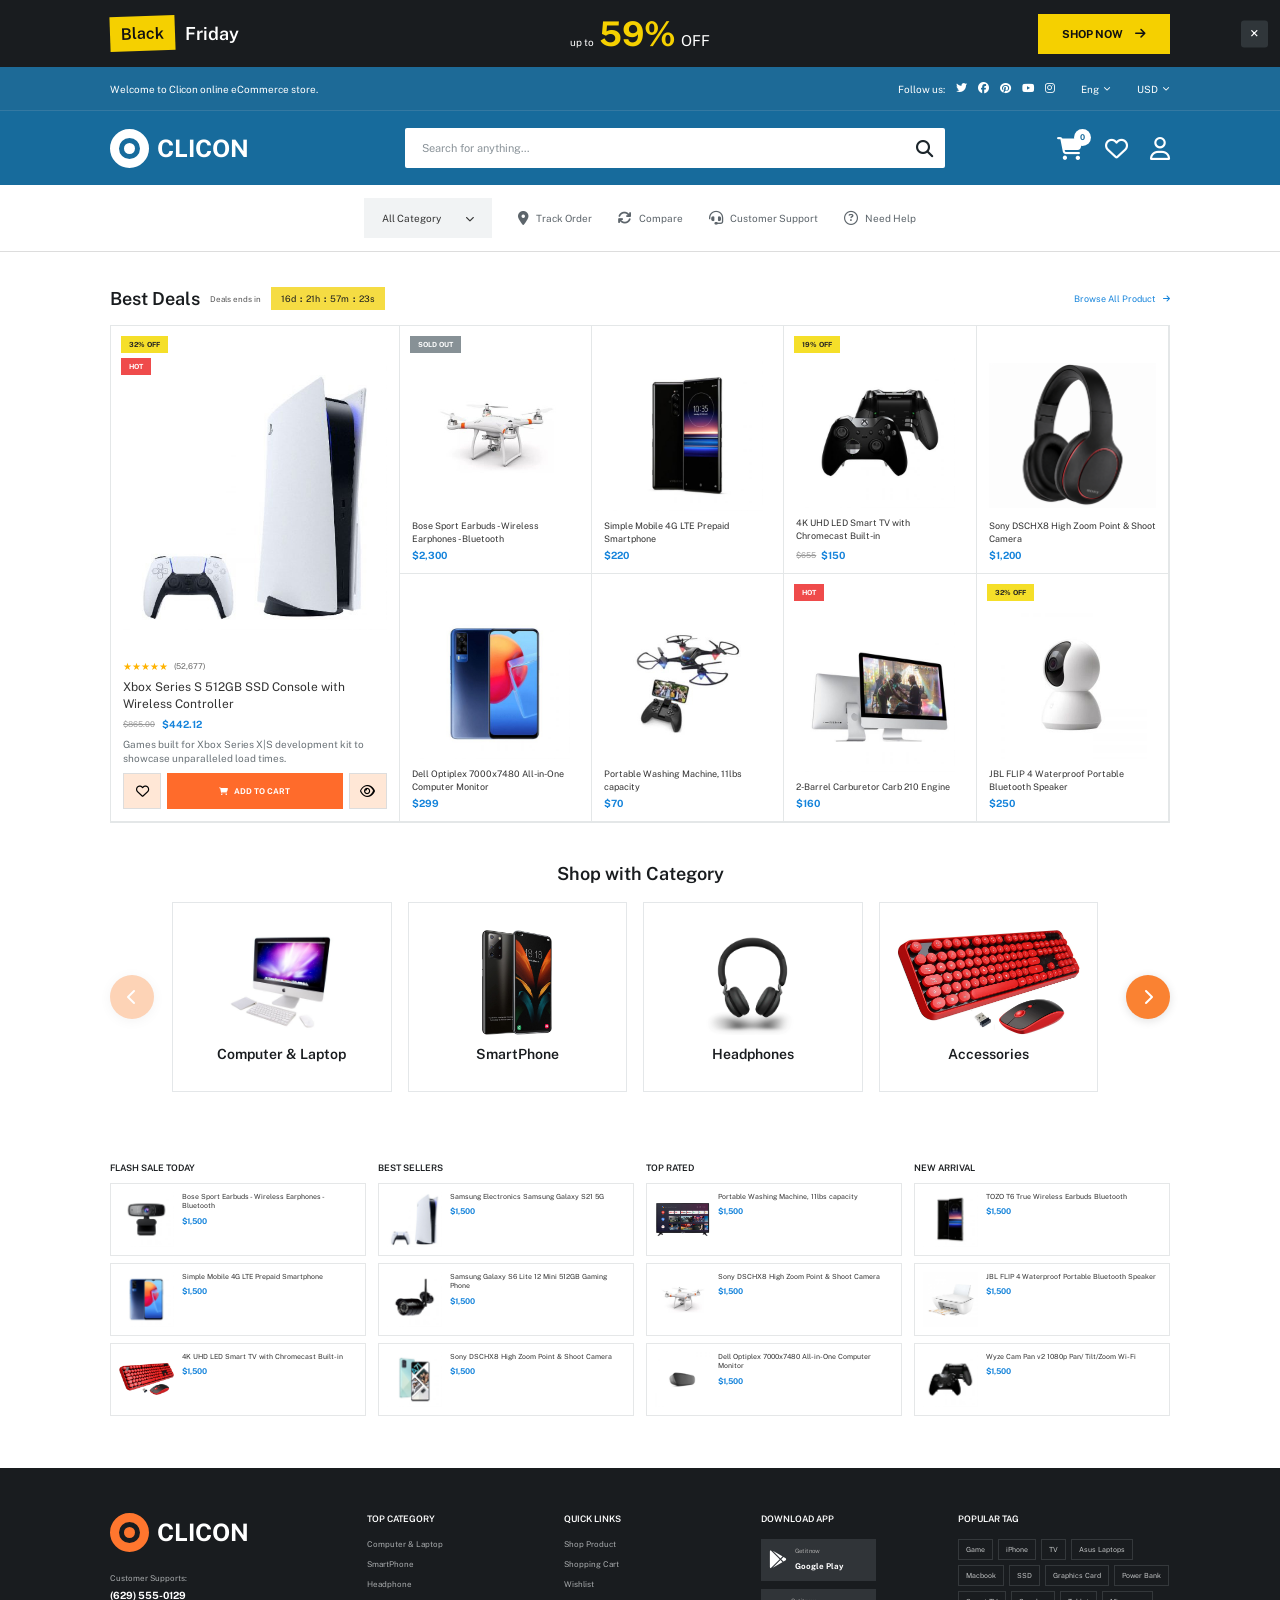
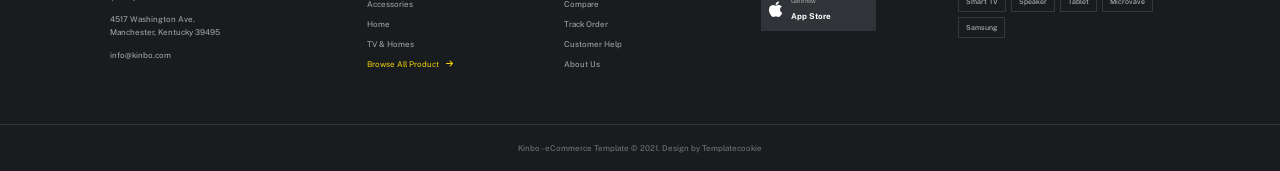
==== commit f3afe67f: "youtube fix" ====
--- a/index.html
+++ b/index.html
@@ -406,16 +406,7 @@
 ===================================================== -->
 <div id="daily-container"></div>
 <div id="youtube-container">
-    <iframe
-  width="560"
-  height="315"
-  data-src="https://www.youtube.com/embed/6dN-zDitRwo?si=wccY90FbBGuuC-x7"
-  title="YouTube video player"
-  frameborder="0"
-  allow="accelerometer; autoplay; clipboard-write; encrypted-media; gyroscope; picture-in-picture; web-share"
-  referrerpolicy="strict-origin-when-cross-origin"
-  allowfullscreen>
-</iframe>
+  
 </div>
 <section class="best-deals">
 
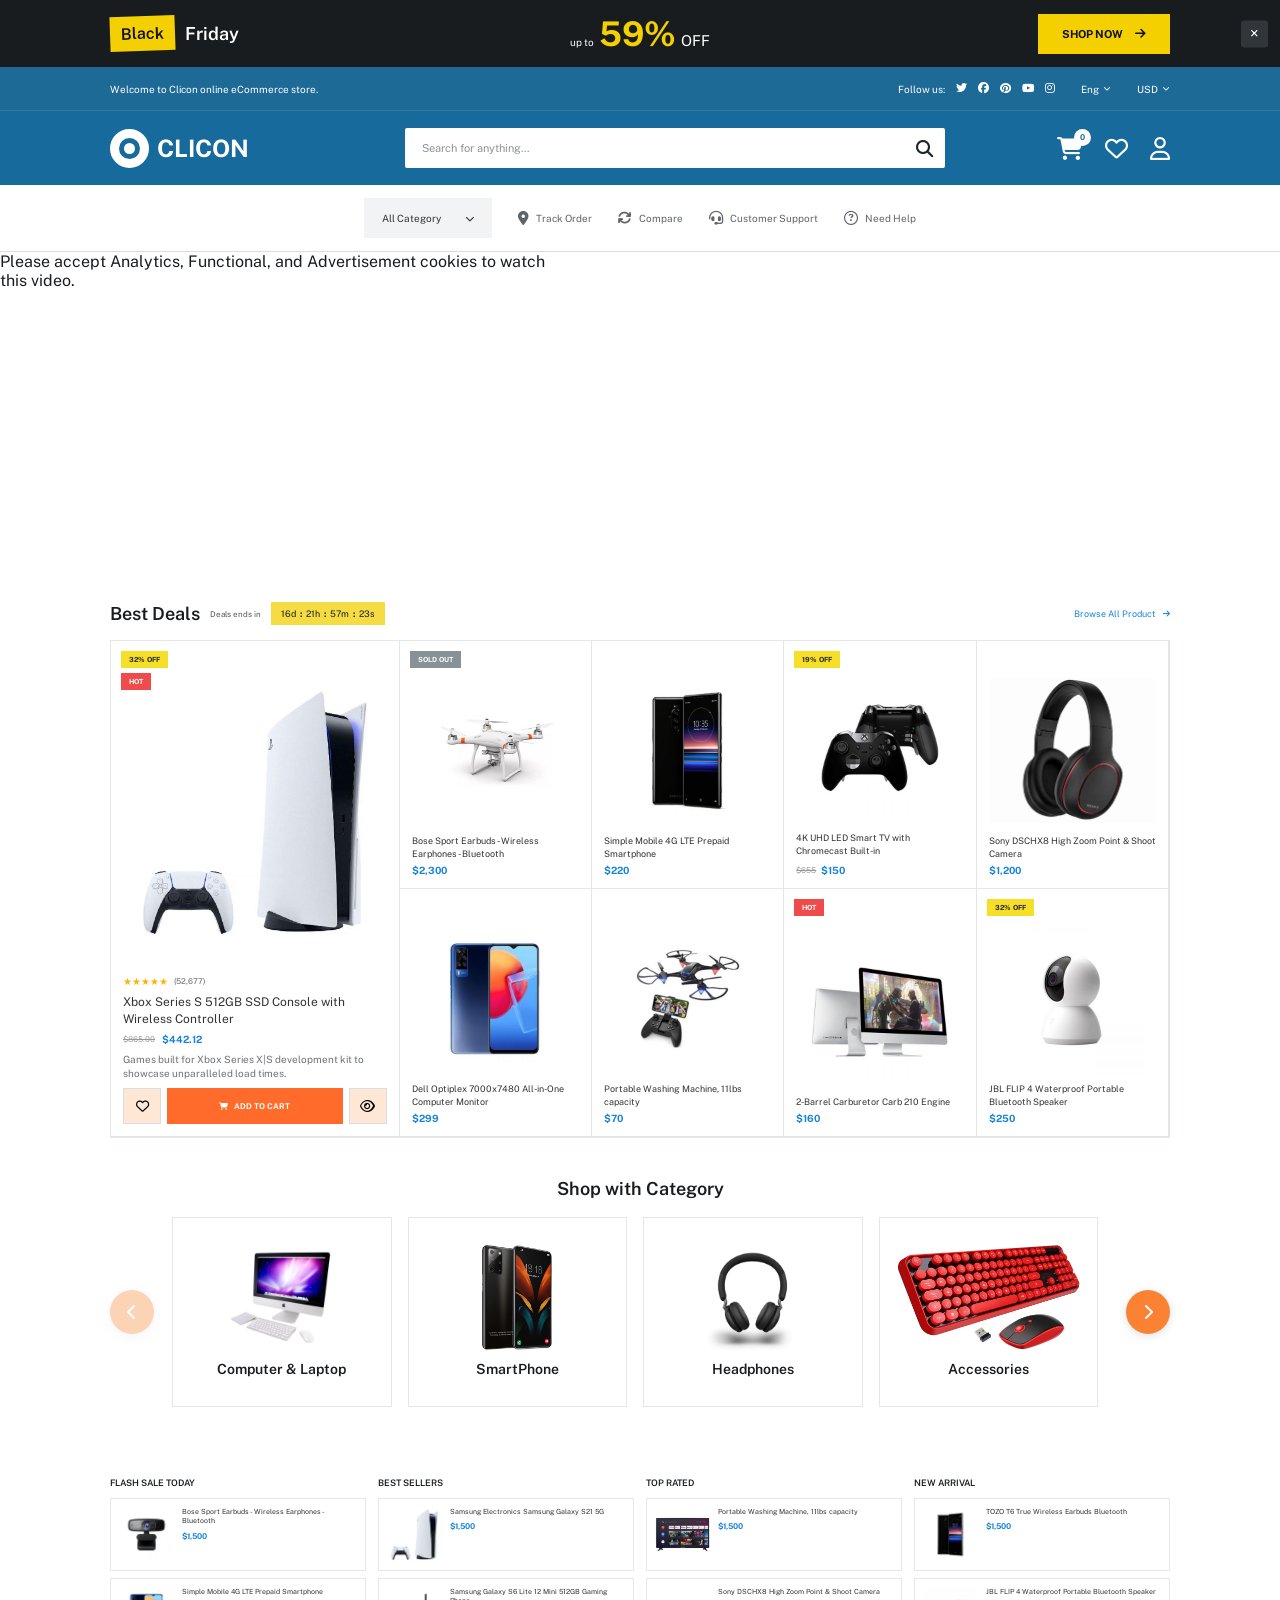
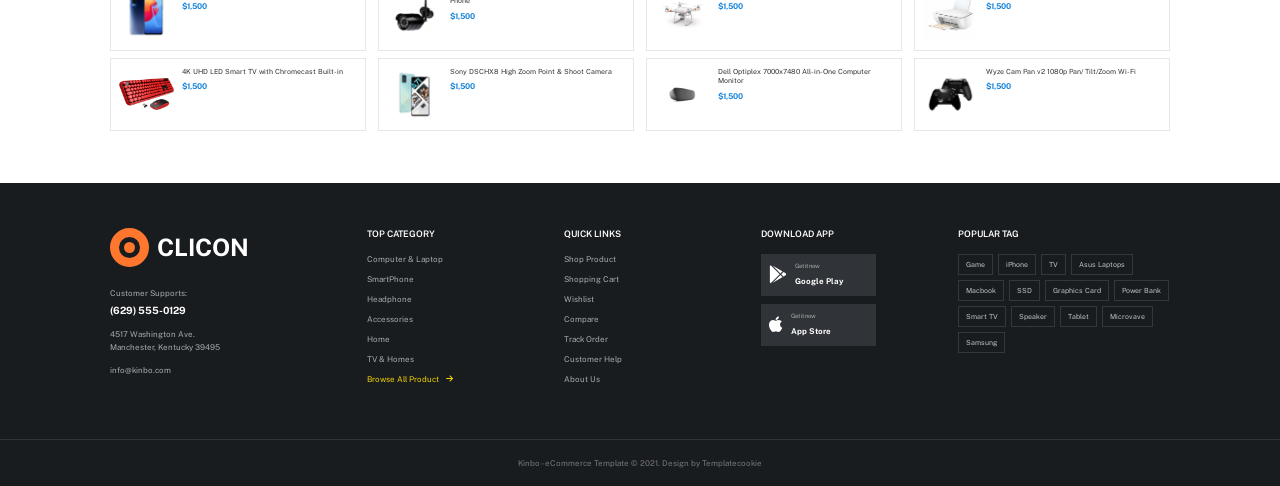
==== commit 8ea54d2e: "trying to add youtube manually" ====
--- a/index.html
+++ b/index.html
@@ -406,6 +406,93 @@
 ===================================================== -->
 <div id="daily-container"></div>
 <div id="youtube-container">
+<div
+    id="youtube-video"
+    data-src="https://www.youtube.com/embed/mbhac6PEf6w?si=wnj2K2hkdTFCv6RS"
+    style="width:560px;height:315px;"
+>
+    <p>Please accept Analytics, Functional, and Advertisement cookies to watch this video.</p>
+</div>
+
+<script>
+(function () {
+
+    function loadYouTube() {
+        const container = document.getElementById('youtube-video');
+
+        if (!container || container.dataset.loaded === 'true') {
+            return;
+        }
+
+        const iframe = document.createElement('iframe');
+
+        iframe.width = '560';
+        iframe.height = '315';
+        iframe.src = container.dataset.src;
+        iframe.title = 'YouTube video player';
+        iframe.frameBorder = '0';
+
+        iframe.allow =
+            'accelerometer; autoplay; clipboard-write; encrypted-media; gyroscope; picture-in-picture; web-share';
+
+        iframe.referrerPolicy = 'strict-origin-when-cross-origin';
+        iframe.allowFullscreen = true;
+
+        container.innerHTML = '';
+        container.appendChild(iframe);
+
+        container.dataset.loaded = 'true';
+    }
+
+
+    function hasRequiredConsent(data) {
+
+        if (!data) {
+            return false;
+        }
+
+        /*
+         * All THREE categories must be accepted.
+         */
+        return (
+            data.accepted &&
+            data.accepted.includes('analytics') &&
+            data.accepted.includes('functional') &&
+            data.accepted.includes('advertisement')
+        );
+    }
+
+
+    // Check when CookieYes banner loads
+    document.addEventListener('cookieyes_banner_load', function (event) {
+
+        const data = event.detail;
+
+        if (
+            data &&
+            data.categories &&
+            data.categories.analytics &&
+            data.categories.functional &&
+            data.categories.advertisement
+        ) {
+            loadYouTube();
+        }
+    });
+
+
+    // Check whenever the visitor changes consent
+    document.addEventListener('cookieyes_consent_update', function (event) {
+
+        const data = event.detail;
+
+        if (hasRequiredConsent(data)) {
+            loadYouTube();
+        }
+
+    });
+
+})();
+</script>
   
 </div>
 <section class="best-deals">
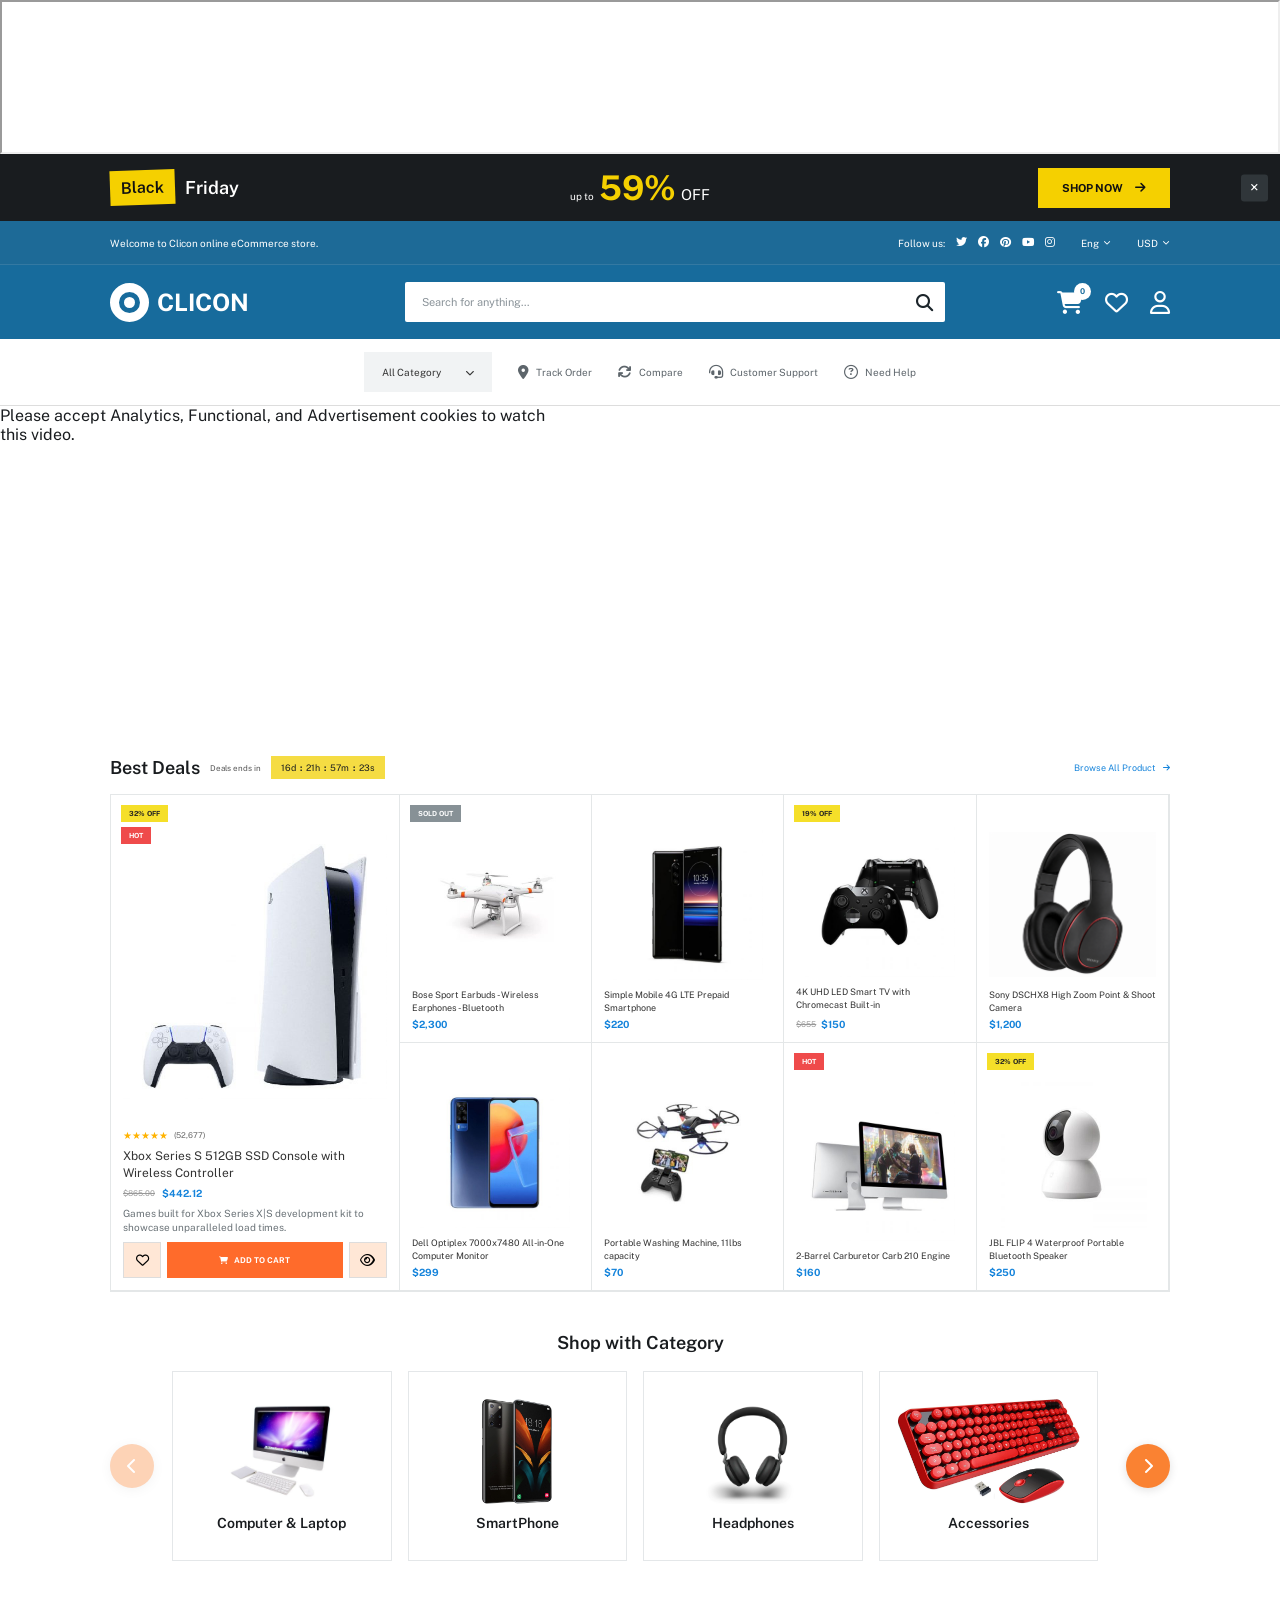
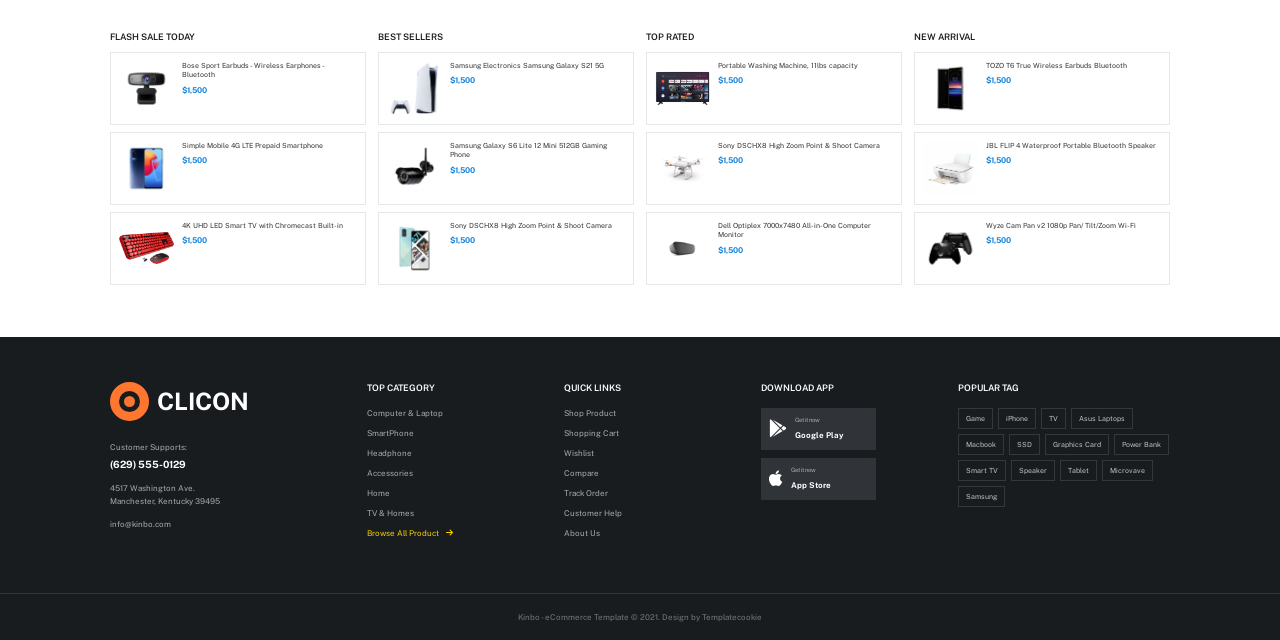
==== commit 5e98cd3c: "fefefef" ====
--- a/index.html
+++ b/index.html
@@ -21,6 +21,7 @@
     gtag("set", "url_passthrough", true); 
 </script> -->
 
+
 <!-- <script async src="https://www.googletagmanager.com/gtag/js?id=G-FK0CPBMCGQ"></script>
 <script>
   window.dataLayer = window.dataLayer || [];
@@ -29,6 +30,11 @@
 
   gtag('config', 'G-FK0CPBMCGQ');
 </script> -->
+
+
+<!-- <script id="cookieyes" type="text/javascript" src="https://cdn-cookieyes.com/client_data/059aaa0882651ca685c73d0118941136/script.js"></script>  -->
+
+
 
 <!-- Meta Pixel Code -->
 <!-- <script async data-cookieyes="cookieyes-advertisement" src="https://connect.facebook.net/en_US/fbevents.js"></script>
@@ -65,6 +71,7 @@
 allowedVendors: [755,40,231,788,1607,174,628,1111,597,1373,553,50,1614],
 allowedGoogleVendors: [20,43,46,55,61,70]
 }
+
 </script> -->
  <!-- <script id="cookieyes" type="text/javascript" src="https://cdn-cookieyes.com/client_data/108c27d39368e35b284f838989f4e9d2/script.js"></script> 
 <script async data-cookieyes="cookieyes-analytics" src="https://t.contentsquare.net/uxa/c73704a7d55c6.js"></script> -->
@@ -125,6 +132,8 @@
 <noscript><iframe src="https://www.googletagmanager.com/ns.html?id=GTM-5NCLK5GD"
 height="0" width="0" style="display:none;visibility:hidden"></iframe></noscript>
 
+<iframe style="max-height:400px;" src="https://news.hofstra.edu/events-playhouse/"></iframe>
+
 
 
 <!-- =====================================================
@@ -999,7 +1008,7 @@
 
                 </div>
 
-
+<div id="cky-auto-cookie-policy"></div>
                 <h3>
                     Dell Optiplex 7000x7480
                     All-in-One Computer Monitor
